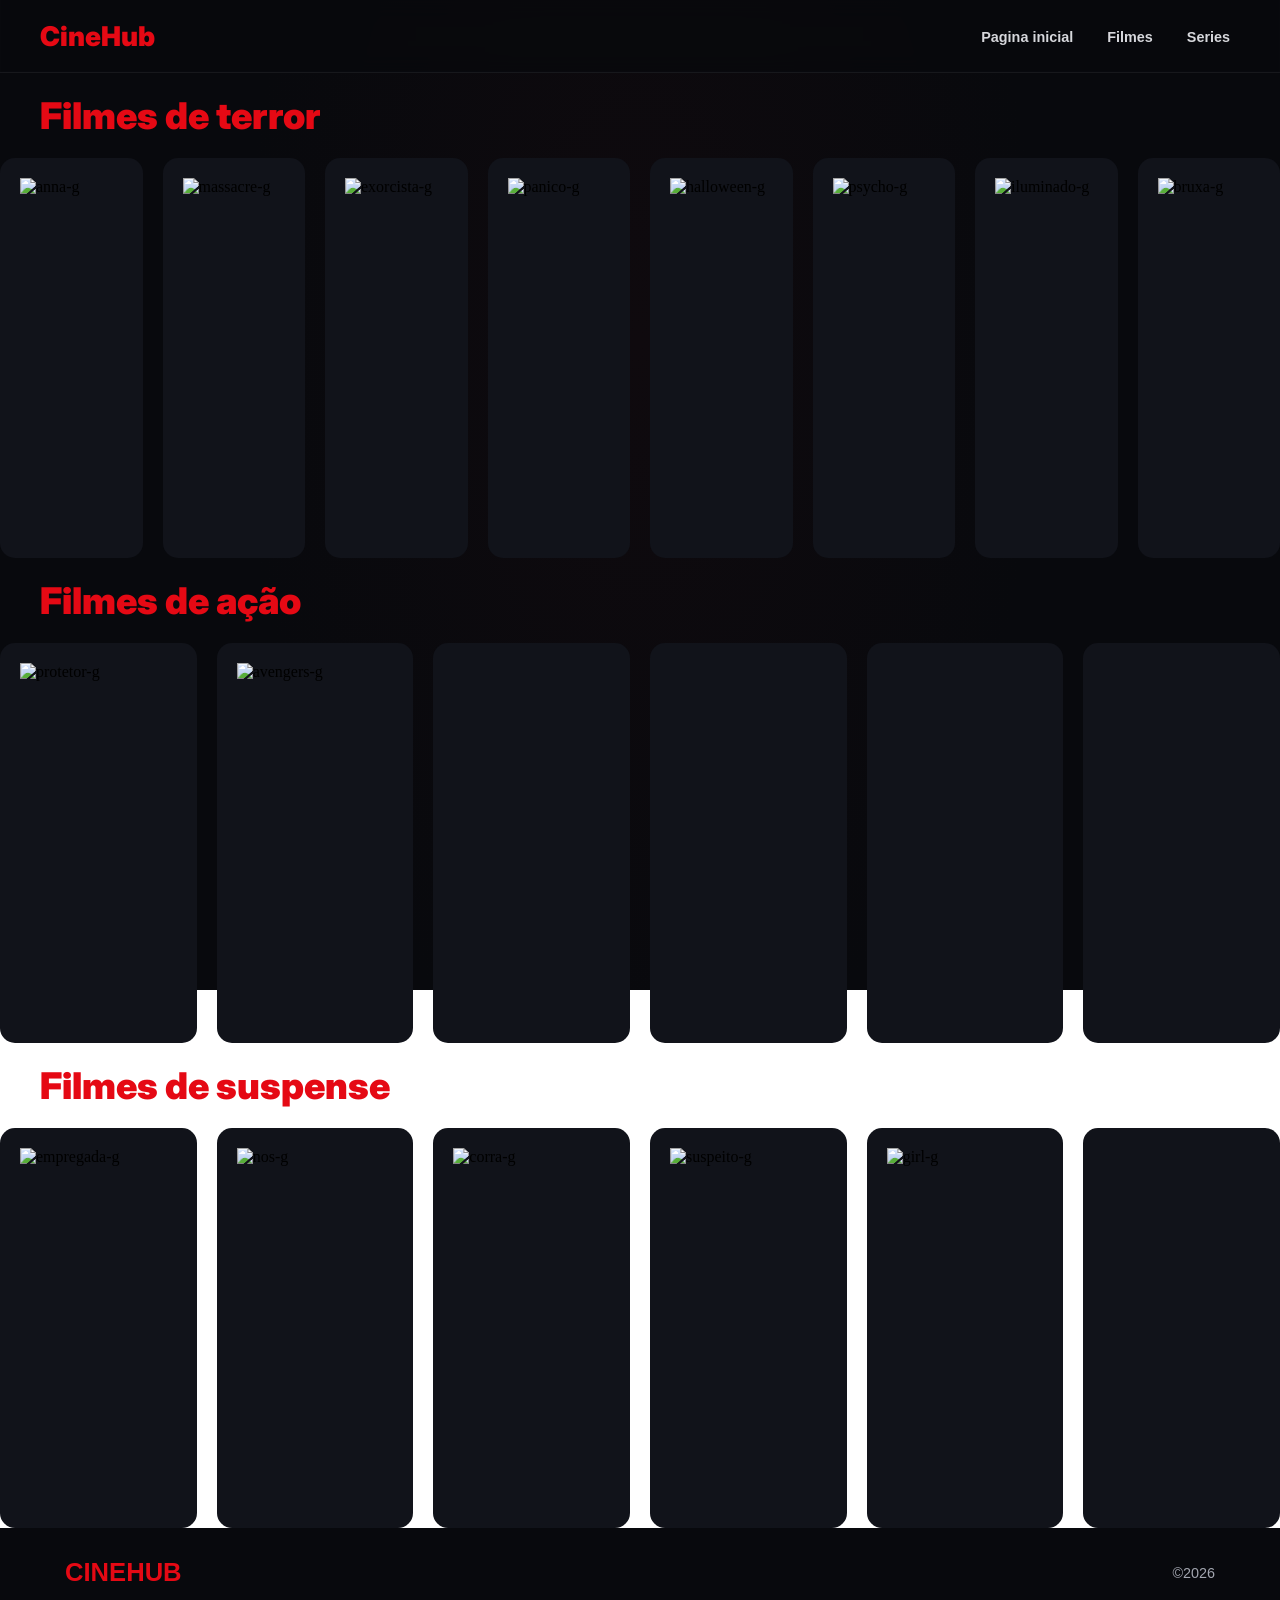
==== filme/filme.html @ a9d65670 "FLEX-WRAP" ====
<!DOCTYPE html>
<html lang="pt-br">
<head>
    <meta charset="UTF-8">
    <meta name="viewport" content="width=device-width, initial-scale=1.0">
    <title>Filmes</title>
    <link rel="stylesheet" href="../estilo/style.css">
</head>
<body>
    <header>
        <div>
            <p>CineHub</p>
            <nav>
                <a href="../index.html">Pagina inicial</a>
                <a href="filme.html">Filmes</a>
                <a href="../serie/serie.html">Series</a>
            </nav>
        </div>
    </header>

    <h2 class="titulo">Filmes de terror</h2>

    <div class="img-add">
        <div class="zo-img">
            
                <img src="imagens/img-terror/anna-g.jpg" alt="anna-g">
    
        </div>

        <div class="zo-img">
            
                <img src="imagens/img-terror/massacre-g.png" alt="massacre-g">
            
        </div>

        <div class="zo-img">
            
                <img src="imagens/img-terror/exorcista-g.jpg" alt="exorcista-g">
            
        </div>

        <div class="zo-img">
            
                <img src="imagens/img-terror/panico-g.png" alt="panico-g">
            
        </div>

        <div class="zo-img">
            
                <img src="imagens/img-terror/halloween-g.jpg" alt="halloween-g">
            
        </div>

        <div class="zo-img">
            
                <img src="imagens/img-terror/psycho-g.png" alt="psycho-g">
            
        </div>

        <div class="zo-img">
            
                <img src="imagens/img-terror/iluminado-g.png" alt="iluminado-g">
            
        </div>

        <div class="zo-img">
            
                <img src="imagens/img-terror/bruxa-g.png" alt="bruxa-g">
            
        </div>
    </div>

    <h2 class="titulo">Filmes de ação</h2>

    <div class="img-add">
        <div class="zo-img">
            
                <img src="imagens/img-acao/protetor-g.png" alt="protetor-g">
            
        </div>

            <div class="zo-img">
                
                    <img src="imagens/img-acao/avengers-g.jpg" alt="avengers-g">
                
            </div>

            <div class="zo-img">
               
                    <img src="imagens/img-acao/boyka-g.jpg" alt="">
                
            </div>

            <div class="zo-img">
                
                    <img src="imagens/img-acao/homem-g.jpg" alt="">
                
            </div>

            <div class="zo-img">
                
                    <img src="imagens/img-acao/acao-g.jpg" alt="">
                
            </div>

            <div class="zo-img">
                
                    <img src="imagens/img-acao/ghost-g.jpg" alt="">
                
            </div>
        </div>

    </div>

    <h2 class="titulo">Filmes de suspense</h2>

    <div class="img-add">
        <div class="zo-img">
            
                <img src="imagens/img-suspense/empregada-g.png" alt="empregada-g">
            
        </div>

        <div class="zo-img">
           
                <img src="imagens/img-suspense/nos-g.jpg" alt="nos-g">
            
        </div>

        <div class="zo-img">
            
                <img src="imagens/img-suspense/corra-g.jpg" alt="corra-g">
            
        </div>

        <div class="zo-img">
            
                <img src="imagens/img-suspense/suspeito-g.jpg" alt="suspeito-g">
            
        </div>

        <div class="zo-img">
            
                <img src="imagens/img-suspense/girl-g.jpg" alt="girl-g">
            
        </div>

        <div class="zo-img">
            
                <img src="imagens/img-suspense/ilha-g.jpg" alt="">
            
        </div>
    </div>


<footer>
    <p>CINEHUB</p>
    <p class="copy">&copy;2026</p>
</footer>
</body>
</html>
---- estilo/style.css ----
@charset "utf";

@import url('https://fonts.googleapis.com/css2?family=Inter:wght@400;500;600;700;800;900&display=swap');

@font-face{
    font-family: "Demo";
    src: url(../fontes/WOX-Striped_Triple_Demo.otf) format(opentype);
    font-weight: bold;
    font-style: normal;
}

:root{
    --cor1: #FFFFFF;
    --cor2: #00000081;
    --cor3: #E50914;
    --cor4: #08090D;
    --cor5: #d6d7dc;;
    --cor6: #08090D;
    --cor7: #191A1E;
    --cor9: #0F0A0E;
    --cor10: #FFABAF;
    --cor11: #A5A8B3;
    --cor12: #11131A;
    --cor13: #08090de6;
    --cor14: #12131B;
    --cor15: #14151C;
    --cor16: #A3A6B0;
    --cor17: #ffffff0f;
    

    --font-inter: 'Inter';
    --font-padrao: Arial, Helvetica, sans-serif;
}

*{
    margin: 0px;
    padding: 0px;
    box-sizing: border-box;
}

body{
    position: relative;
    cursor: pointer;
}

body::before {
    content: "";
    inset: -10%;
    z-index: -1;
    position: fixed;
    background-image: radial-gradient(400px 70% at 50% 40% ,var(--cor9), var(--cor4));
}

header{
    position: sticky;
    top: 0;
    z-index: 100;
    backdrop-filter: blur(10px);
    box-shadow: inset 0px -1px 1px var(--cor7);
    background-color: var(--cor13);
    padding: 20px;
    animation: down 2s ease forwards;
}

@keyframes down {
    0% {
        transform: translateY(-100%);
    }

    100% {
        transform: translateY(1);
    }
}

header div{
    display: flex;
    align-items: center;
    justify-content: flex-start;
}

header p{
    color: var(--cor3);
    font-family: var(--font-inter);
    font-size: 1.7em;
    font-weight: 900;
    margin-left: 20px;
}

nav {
    margin-left: auto;
}

nav a{
    position: relative;
    color: var(--cor5);
    font-family: var(--font-padrao);
    font-size: 0.9em;
    font-weight: bold;
    text-decoration: none;
    padding-bottom: 10px;
    margin-right: 30px;
}

nav a:hover {
    color: var(--cor3);
}

nav a::after {
    position: absolute;
    content: "";
    width: 0;
    height: 1px;
    border: 0;
    bottom: 0;
    left: 0;
    background-color: var(--cor3);
    transition: width 0.3s ease;
}

nav a:hover::after{
    width: 100%;
}

@media (max-width: 600px) {
    header {
        padding: 10px;
    }
    header div {
        flex-direction: column;
        gap: 10px;
    }

    header p {
        margin-left: 0;
        font-size: 1.4em;
    }

    header nav {
        margin: auto;
        display: flex;
        gap: 25px;
        border-bottom: 1px solid var(--cor16);
    }

    header nav a {
        margin-right: 0;
    }

    header nav a::after {
        content: none;
        transition: none;
    }

    header nav a:hover {
        color: var(--cor5);
    }
}

.contain-ti{
    margin-top: 35px;
    margin-left: 40px;
    margin-right: 50px;
    margin-bottom: 25px;
    max-width: 500px;
    max-width: 620px;
    max-height: 400px;
    animation: left 2s ease forwards;
}

@keyframes left {
    0% {
        transform: translateX(-50%);
        opacity: 0;
    }

    100% {
        transform: translateX(1);
        opacity: 1;
    }
}

.contain-ti h1{
    color: var(--cor1);
    font-family: var(--font-inter);
    font-size: 5em;
    font-weight: 900;
    background-image: linear-gradient(to right, var(--cor1) 15%, var(--cor10) 55%, var(--cor3));
    -webkit-background-clip: text;
    background-clip: text;
    color: transparent;
    margin-bottom: 10px;
}

.contain-ti p{
    color: var(--cor11);
    font-family: var(--font-padrao);
    font-size: 1.1em;
    line-height: 1.6em;
    text-align: justify;
}

@media (max-width: 600px) {
    .contain-ti {
        width: 100%;
        padding-top: 25px;
        padding-bottom: 30px;
        padding-left: 15px;
        padding-right: 15px;
        margin: 0;
    }

    .contain-ti h1 {
        font-size: 2.4em;
        background-image: linear-gradient(to right, var(--cor1) 0%, var(--cor10) 30%, var(--cor3));
    }

    .contain-ti p {
        font-size: 1em;
    }
}

.ge{
    display: flex;
    justify-content: center;
    padding-bottom: 70px;
    box-shadow: inset 0px -1px 1px var(--cor7);
}

.imge{
    align-items: flex-start;
    display: flex;
    gap: 15px;
    background-color: transparent;
}

.contain-div {
    display: flex;
    flex-direction: column;
    gap: 15px;
}

.contain-img{
    display: flex;   
    gap: 15px;
}

.contain-img .img {
    background-color: var(--cor12);
    width: 450px;
    height: 200px;
    border-radius: 15px;
    padding: 20px;
}

.ave-g {
    background-color: var(--cor12);
    width: 500px;
    height: 640px;
    border-radius: 15px;
    padding: 20px;
}

@media (max-width: 600px) {
    .ge {
        display: flex;
        justify-content: center;
    }

    .imge {
        align-items: center;
        justify-content: center;
        flex-direction: column;
        gap: 15px;
    }

    .contain-div {
        gap: 10px;
    }

    .contain-img {
        gap: 10px;
    }

    .contain-img .img {
        width: 250px;
    }

    .ave-g {
        width: 510px;
        height: 270px;
    }
}

.titulo{
    color: var(--cor3);
    font-family: var(--font-inter);
    font-size: 2.3em;
    font-weight: 900;
    margin-top: 20px;
    margin-right: 20px;
    margin-left: 40px;
}

h2{
    color: var(--cor1);
    font-family: var(--font-inter);
    font-size: 1.7em;
    margin-top: 25px;
    margin-bottom: 0px;
    margin-left: 40px;
}

.img-add{
    display: flex;
    justify-content: center;
    gap: 20px;;
    margin-top: 20px;
}

#traco {
    width: 95%;
    margin: auto;
    border-bottom: 1px solid var(--cor7);
    padding-top: 25px;
    padding-bottom: 70px;
}

.dupla {
    display: flex;
    gap: 20px;
}

.zo-img {
    background-color: var(--cor12);
    width: 270px;
    height: 400px;
    border-radius: 15px;
    padding: 20px;
    transition: transform 0.3s ease;
}

.zo-img:hover {
    transform: translate(0%, -2%) scale(102%);
    box-shadow: 0px 0px 15px var(--cor2);
}

.ge-info{
    background-color: var(--cor14);
    display: flex;
    flex-wrap: nowrap;
    align-items: center;
    justify-content: center;
    gap: 25px;
    margin-top: 100px;
    padding-top: 60px;
    padding-bottom: 60px;
    border-top: 1px solid var(--cor17);
    border-bottom: 1px solid var(--cor17);
}

.div-info{
    background-color: var(--cor15);
    display: block;
    width: 500px;
    border: 1.5px solid var(--cor17);
    border-radius: 15px;
    padding: 25px;
}

.div-info img{
    display: block;
    margin: auto;
}

.div-info  h2{
    color: var(--cor1);
    font-family: var(--font-inter);
    font-size: 1.2em;
    text-align: left;
    margin-top: 30px;
    margin-bottom: 15px;
    margin-left: 0px;
}

.div-info p{
    color: var(--cor16);
    font-family: var(--font-padrao);
    text-align: justify;
}

@media (max-width: 600px) {
    .titulo {
        font-size: 1.5em;
        margin-left: 15px;
    }

    h2 {
        font-size: 1.2em;
        margin-left: 15px;
    }

    .img-add {
        gap: 10px;
        flex-direction: column;
    }

    .dupla {
        display: flex;
        justify-content: center;
        gap: 10px;
        margin-bottom: 5px;
    }

    .dupla-2 {
        justify-content: flex-start;
        margin-left: 13px;
    }

    .zo-img {
        width: 250px;
        height: 350px;
        transition: none;
    }

    .zo-img:hover {
        transform: none;
        box-shadow: none;
    }

    .ge-info {
        flex-direction: column;
        padding-top: 40px;
        padding-bottom: 40px;
        gap: 15px;
    }
}

footer{
    background-color: var(--cor6);
    display: flex;
    align-items: center;
    padding: 30px;
    padding-left: 65px;
    padding-right: 65px;
}

footer p{
    color: var(--cor3);
    text-align: left;
    font-family: var(--font-padrao);
    font-weight: 900;
    font-size: 1.6em;
}

footer .copy{
    color: var(--cor16);
    font-weight: normal;
    font-size: 0.9em;
    margin-left: auto;
}
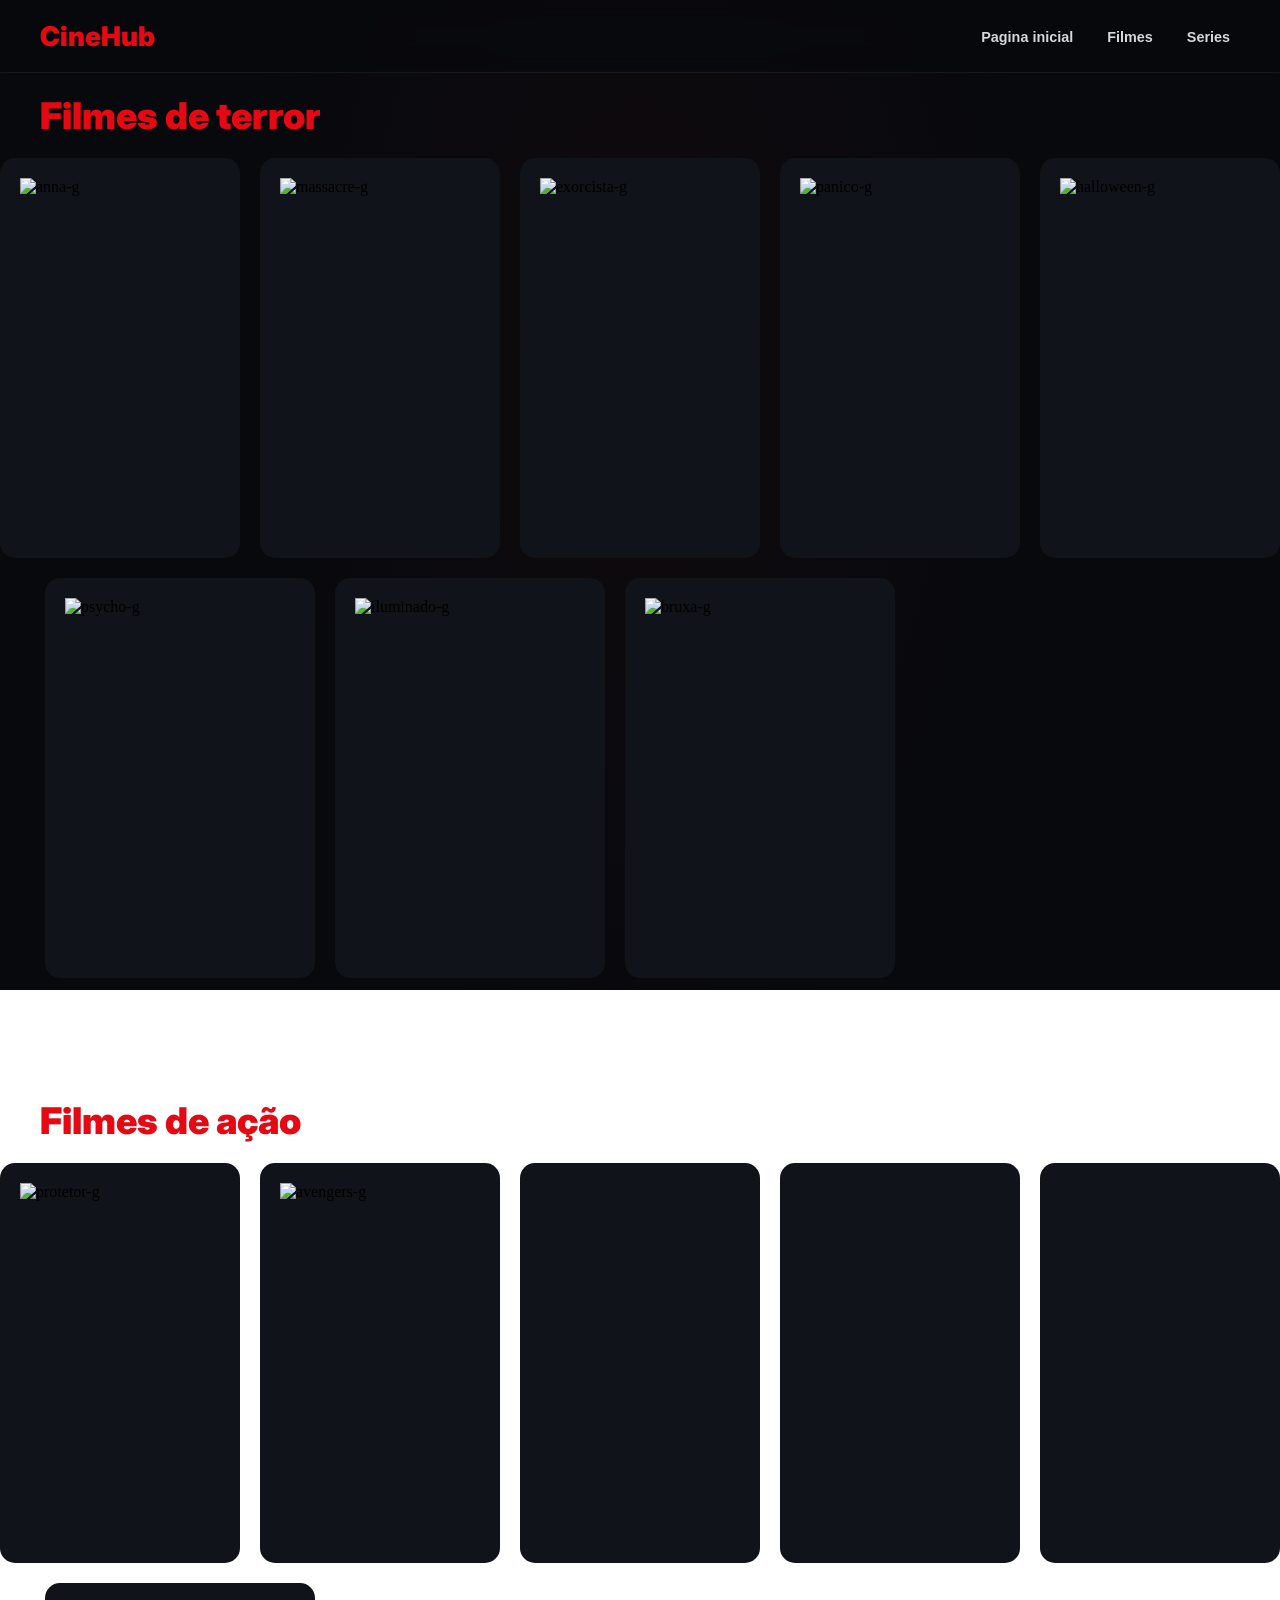
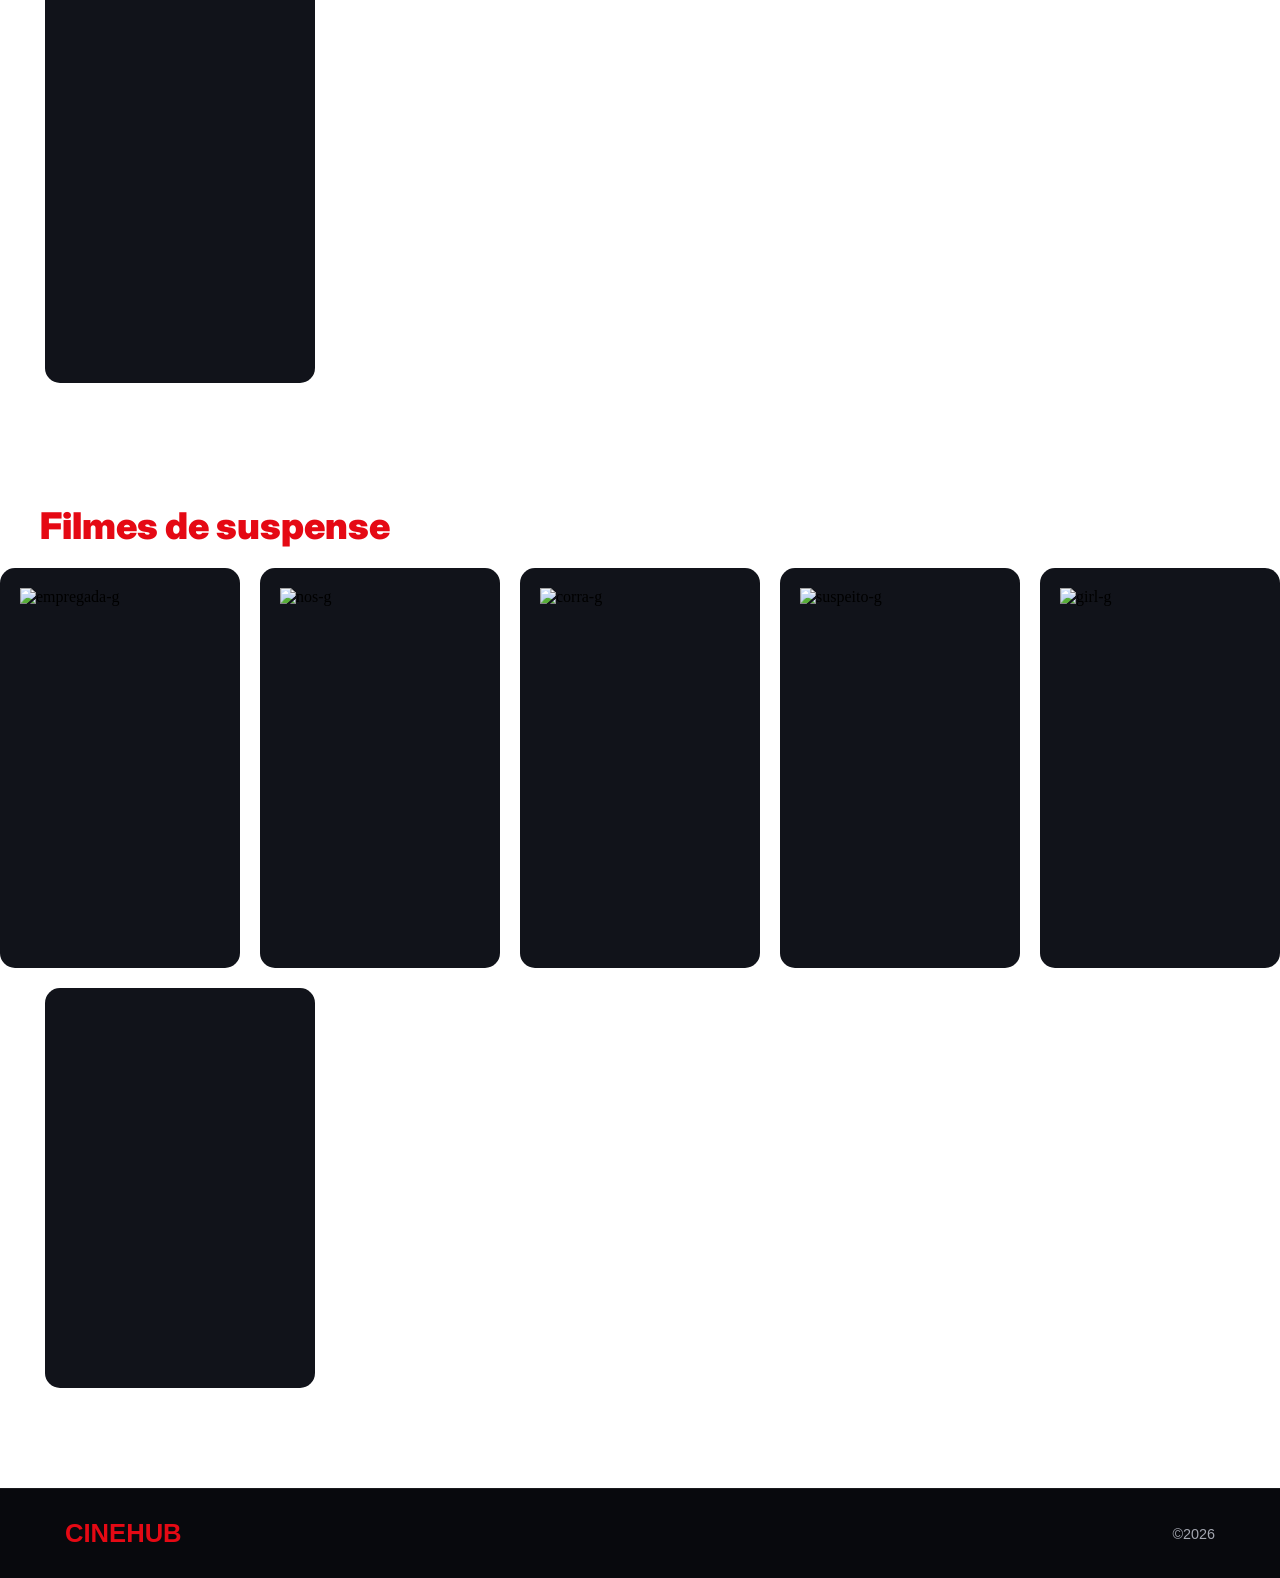
==== commit aad91152: "uni e footer" ====
--- a/filme/filme.html
+++ b/filme/filme.html
@@ -50,6 +50,9 @@
                 <img src="imagens/img-terror/halloween-g.jpg" alt="halloween-g">
             
         </div>
+    </div>
+
+    <div class="img-add uni">
 
         <div class="zo-img">
             
@@ -66,8 +69,9 @@
         <div class="zo-img">
             
                 <img src="imagens/img-terror/bruxa-g.png" alt="bruxa-g">
+
+        </div>
             
-        </div>
     </div>
 
     <h2 class="titulo">Filmes de ação</h2>
@@ -103,12 +107,16 @@
                 
             </div>
 
+        </div>
+
+        <div class="img-add uni">
             <div class="zo-img">
-                
+            
                     <img src="imagens/img-acao/ghost-g.jpg" alt="">
-                
+            
             </div>
         </div>
+
 
     </div>
 
@@ -145,10 +153,13 @@
             
         </div>
 
+    </div>
+
+    <div class="img-add uni">
         <div class="zo-img">
-            
+        
                 <img src="imagens/img-suspense/ilha-g.jpg" alt="">
-            
+        
         </div>
     </div>
 
--- a/estilo/style.css
+++ b/estilo/style.css
@@ -317,6 +317,13 @@
     margin-top: 20px;
 }
 
+.uni {
+    justify-content: flex-start;
+    margin-left: 45px;
+    margin-right: 45px;
+    padding-bottom: 100px;
+}
+
 #traco {
     width: 95%;
     margin: auto;
@@ -437,6 +444,7 @@
 
 footer{
     background-color: var(--cor6);
+    border-top: 1px solid var(--cor7);
     display: flex;
     align-items: center;
     padding: 30px;
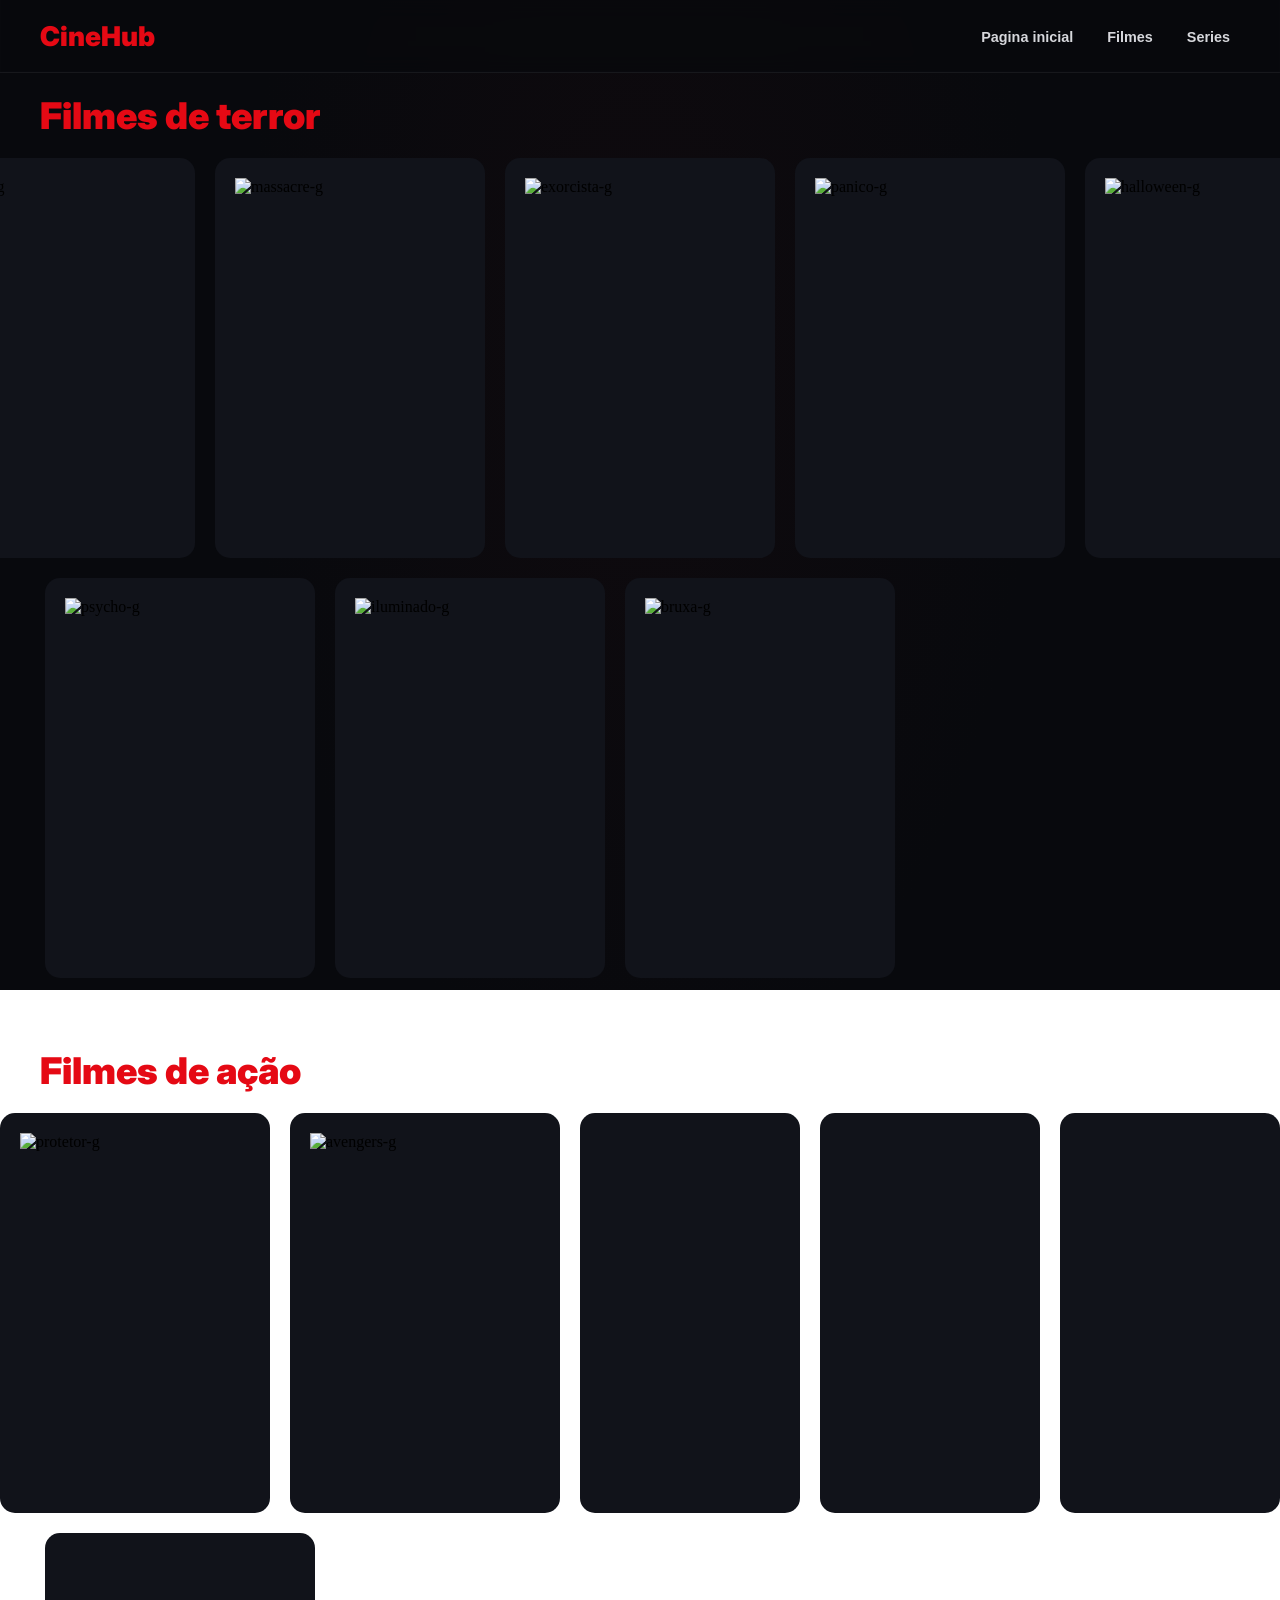
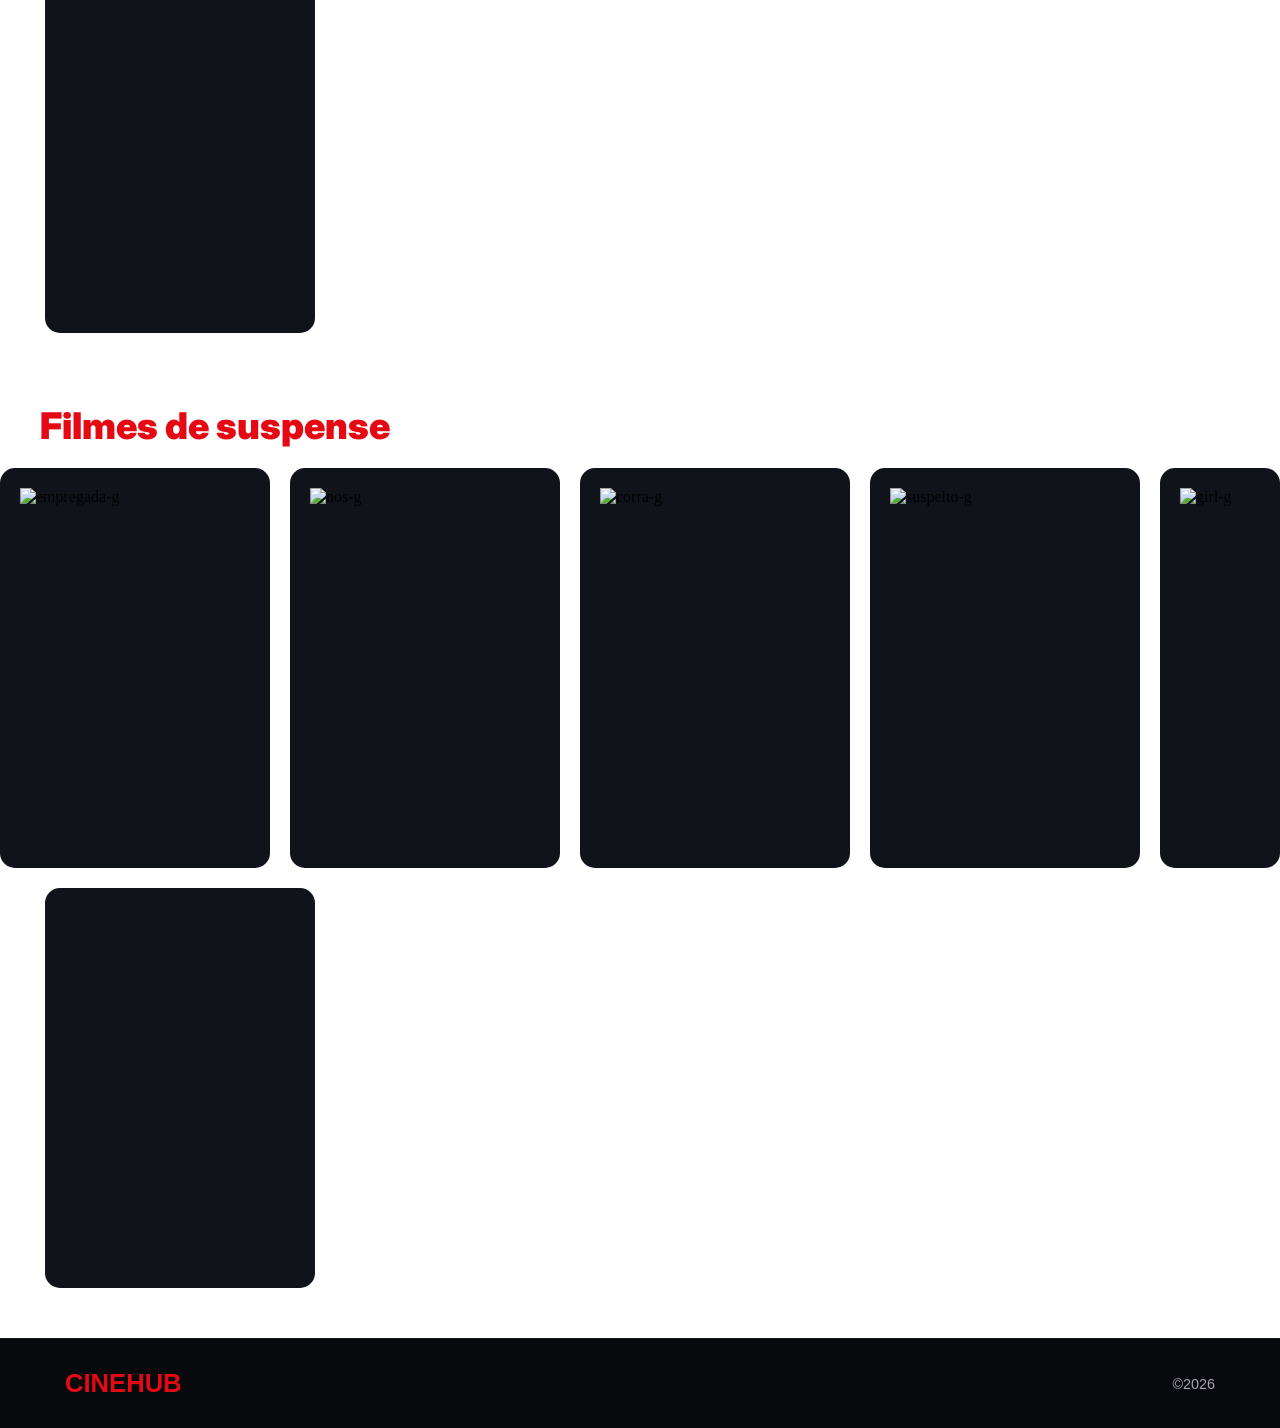
==== commit da92138b: "erro" ====
--- a/filme/filme.html
+++ b/filme/filme.html
@@ -21,55 +21,58 @@
     <h2 class="titulo">Filmes de terror</h2>
 
     <div class="img-add">
-        <div class="zo-img">
-            
-                <img src="imagens/img-terror/anna-g.jpg" alt="anna-g">
-    
+        <div class="dupla">
+                <div class="zo-img">
+                        <img src="imagens/img-terror/anna-g.jpg" alt="anna-g">
+                </div>
+
+                <div class="zo-img">
+                        <img src="imagens/img-terror/massacre-g.png" alt="massacre-g">
+                </div>
         </div>
 
-        <div class="zo-img">
-            
-                <img src="imagens/img-terror/massacre-g.png" alt="massacre-g">
-            
+        <div class="dupla">
+                <div class="zo-img">
+                
+                        <img src="imagens/img-terror/exorcista-g.jpg" alt="exorcista-g">
+                
+                </div>
+                <div class="zo-img">
+                
+                        <img src="imagens/img-terror/panico-g.png" alt="panico-g">
+                
+                </div>
         </div>
 
-        <div class="zo-img">
-            
-                <img src="imagens/img-terror/exorcista-g.jpg" alt="exorcista-g">
-            
-        </div>
-
-        <div class="zo-img">
-            
-                <img src="imagens/img-terror/panico-g.png" alt="panico-g">
-            
-        </div>
-
-        <div class="zo-img">
-            
-                <img src="imagens/img-terror/halloween-g.jpg" alt="halloween-g">
-            
+        <div class="dupla2">
+                <div class="zo-img">
+                
+                        <img src="imagens/img-terror/halloween-g.jpg" alt="halloween-g">
+                
+                </div>
         </div>
     </div>
 
     <div class="img-add uni">
 
-        <div class="zo-img">
-            
-                <img src="imagens/img-terror/psycho-g.png" alt="psycho-g">
-            
+        <div class="dupla">
+                <div class="zo-img">
+                
+                        <img src="imagens/img-terror/psycho-g.png" alt="psycho-g">
+                
+                </div>
+
+                <div class="zo-img">
+                
+                        <img src="imagens/img-terror/iluminado-g.png" alt="iluminado-g">
+                
+                </div>
         </div>
 
-        <div class="zo-img">
-            
-                <img src="imagens/img-terror/iluminado-g.png" alt="iluminado-g">
-            
-        </div>
-
-        <div class="zo-img">
-            
-                <img src="imagens/img-terror/bruxa-g.png" alt="bruxa-g">
-
+        <div class="dupla2">
+                <div class="zo-img">
+                        <img src="imagens/img-terror/bruxa-g.png" alt="bruxa-g">
+                </div>
         </div>
             
     </div>
@@ -77,43 +80,46 @@
     <h2 class="titulo">Filmes de ação</h2>
 
     <div class="img-add">
-        <div class="zo-img">
-            
-                <img src="imagens/img-acao/protetor-g.png" alt="protetor-g">
-            
+                <div class="dupla">
+                        <div class="zo-img">
+                        
+                                <img src="imagens/img-acao/protetor-g.png" alt="protetor-g">
+                        
+                        </div>
+                        <div class="zo-img">
+                        
+                                <img src="imagens/img-acao/avengers-g.jpg" alt="avengers-g">
+                        
+                        </div>
+                </div>
+
+                <div class="zo-img">
+                
+                        <img src="imagens/img-acao/boyka-g.jpg" alt="">
+                
+                </div>
+                
+                <div class="zo-img">
+                
+                        <img src="imagens/img-acao/homem-g.jpg" alt="">
+                
+                </div>
+                
+                <div class="zo-img">
+                
+                        <img src="imagens/img-acao/acao-g.jpg" alt="">
+                
+                </div>
         </div>
-
-            <div class="zo-img">
-                
-                    <img src="imagens/img-acao/avengers-g.jpg" alt="avengers-g">
-                
-            </div>
-
-            <div class="zo-img">
-               
-                    <img src="imagens/img-acao/boyka-g.jpg" alt="">
-                
-            </div>
-
-            <div class="zo-img">
-                
-                    <img src="imagens/img-acao/homem-g.jpg" alt="">
-                
-            </div>
-
-            <div class="zo-img">
-                
-                    <img src="imagens/img-acao/acao-g.jpg" alt="">
-                
-            </div>
-
-        </div>
+                    
 
         <div class="img-add uni">
-            <div class="zo-img">
-            
-                    <img src="imagens/img-acao/ghost-g.jpg" alt="">
-            
+            <div class="dupla">
+                    <div class="zo-img">
+                    
+                            <img src="imagens/img-acao/ghost-g.jpg" alt="">
+                    
+                    </div>
             </div>
         </div>
 
@@ -123,46 +129,47 @@
     <h2 class="titulo">Filmes de suspense</h2>
 
     <div class="img-add">
-        <div class="zo-img">
-            
-                <img src="imagens/img-suspense/empregada-g.png" alt="empregada-g">
-            
+                <div class="dupla">
+                        <div class="zo-img">
+                        
+                                <img src="imagens/img-suspense/empregada-g.png" alt="empregada-g">
+                        
+                        </div>
+
+                        <div class="zo-img">
+                        
+                                <img src="imagens/img-suspense/nos-g.jpg" alt="nos-g">
+                        
+                        </div>
+                </div>
+
+                <div class="dupla">
+                        <div class="zo-img">
+                        
+                                <img src="imagens/img-suspense/corra-g.jpg" alt="corra-g">
+                        
+                        </div>
+                        <div class="zo-img">
+                        
+                                <img src="imagens/img-suspense/suspeito-g.jpg" alt="suspeito-g">
+                        
+                        </div>
+                </div>
+        
+                        <div class="zo-img">
+                                <img src="imagens/img-suspense/girl-g.jpg" alt="girl-g">
+                        </div>
         </div>
 
-        <div class="zo-img">
-           
-                <img src="imagens/img-suspense/nos-g.jpg" alt="nos-g">
-            
-        </div>
-
-        <div class="zo-img">
-            
-                <img src="imagens/img-suspense/corra-g.jpg" alt="corra-g">
-            
-        </div>
-
-        <div class="zo-img">
-            
-                <img src="imagens/img-suspense/suspeito-g.jpg" alt="suspeito-g">
-            
-        </div>
-
-        <div class="zo-img">
-            
-                <img src="imagens/img-suspense/girl-g.jpg" alt="girl-g">
-            
-        </div>
-
-    </div>
-
-    <div class="img-add uni">
-        <div class="zo-img">
-        
-                <img src="imagens/img-suspense/ilha-g.jpg" alt="">
-        
-        </div>
-    </div>
-
+                <div class="img-add uni">
+                        <div class="dupla">
+                                <div class="zo-img">
+                        
+                                        <img src="imagens/img-suspense/ilha-g.jpg" alt="">
+                        
+                                </div>
+                        </div>
+                </div>
 
 <footer>
     <p>CINEHUB</p>
--- a/estilo/style.css
+++ b/estilo/style.css
@@ -282,11 +282,11 @@
     }
 
     .contain-img .img {
-        width: 250px;
+        width: 220px;
     }
 
     .ave-g {
-        width: 510px;
+        width: 450px;
         height: 270px;
     }
 }
@@ -321,7 +321,7 @@
     justify-content: flex-start;
     margin-left: 45px;
     margin-right: 45px;
-    padding-bottom: 100px;
+    padding-bottom: 50px;
 }
 
 #traco {
@@ -418,13 +418,12 @@
         margin-bottom: 5px;
     }
 
-    .dupla-2 {
-        justify-content: flex-start;
-        margin-left: 13px;
+    .dupla2 {
+        display: flex;
     }
 
     .zo-img {
-        width: 250px;
+        width: 220px;
         height: 350px;
         transition: none;
     }
@@ -439,6 +438,16 @@
         padding-top: 40px;
         padding-bottom: 40px;
         gap: 15px;
+    }
+
+    .div-info {
+        width: 100%;
+        border-radius: 0;
+    }
+
+    .uni {
+        margin-left: 0;
+        margin-right: 0;
     }
 }
 
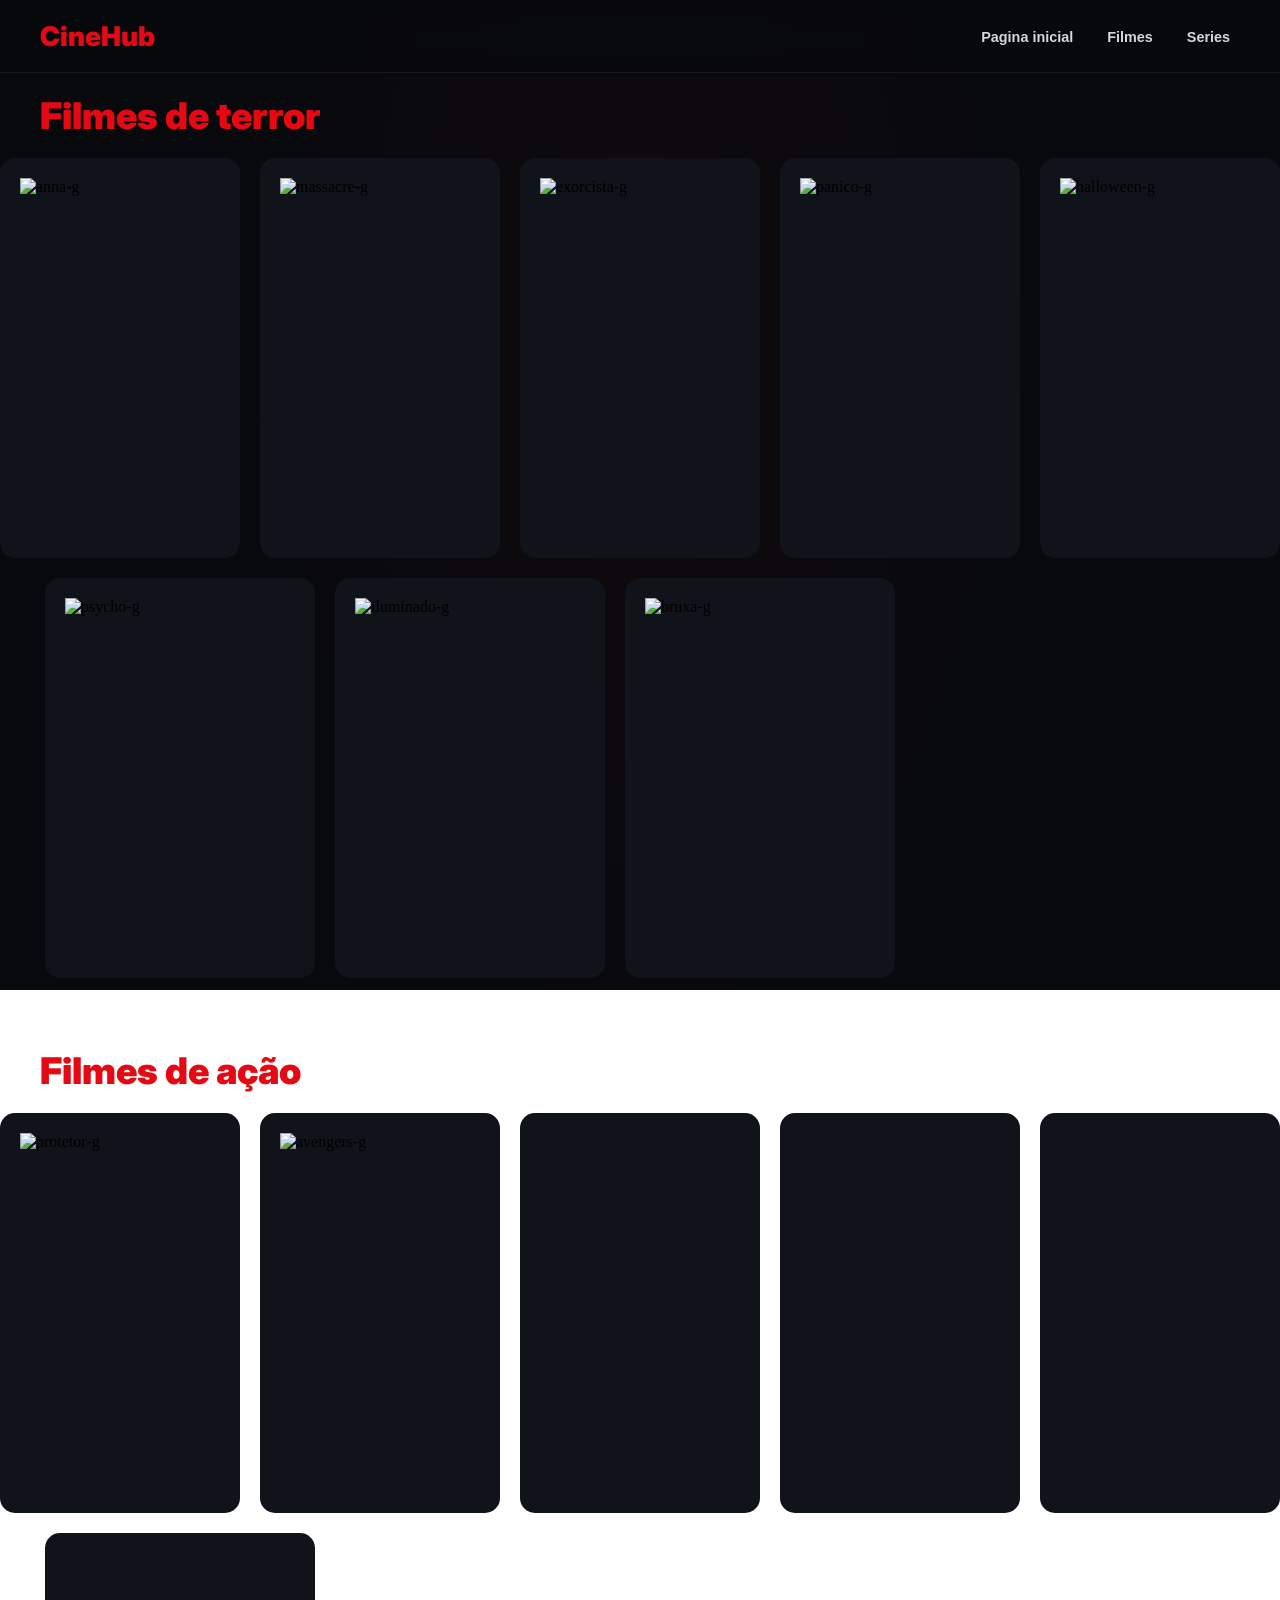
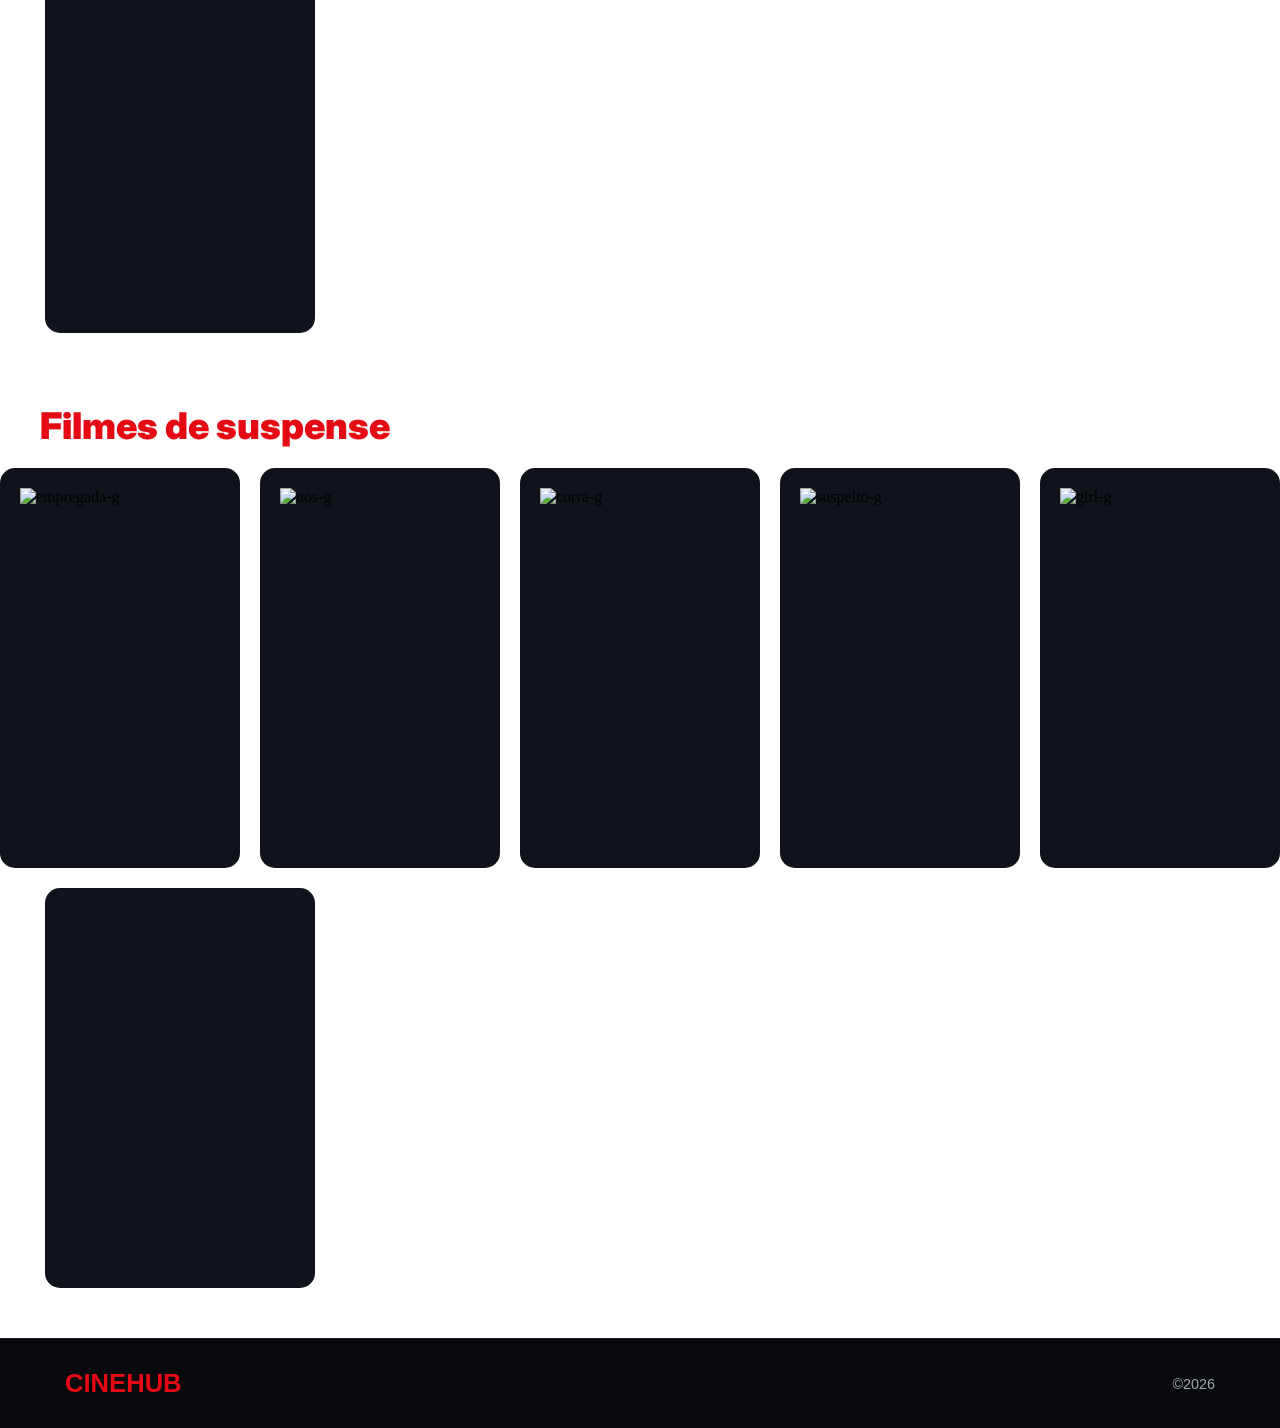
==== commit 722708bd: "dupla delete" ====
--- a/filme/filme.html
+++ b/filme/filme.html
@@ -21,140 +21,95 @@
     <h2 class="titulo">Filmes de terror</h2>
 
     <div class="img-add">
-        <div class="dupla">
-                <div class="zo-img">
-                        <img src="imagens/img-terror/anna-g.jpg" alt="anna-g">
-                </div>
 
-                <div class="zo-img">
-                        <img src="imagens/img-terror/massacre-g.png" alt="massacre-g">
-                </div>
-        </div>
+                        <div class="zo-img">
+                                <img src="imagens/img-terror/anna-g.jpg" alt="anna-g">
+                        </div>
 
-        <div class="dupla">
-                <div class="zo-img">
+                        <div class="zo-img">
+                                <img src="imagens/img-terror/massacre-g.png" alt="massacre-g">
+                        </div>
+
+                        <div class="zo-img">
+                                <img src="imagens/img-terror/exorcista-g.jpg" alt="exorcista-g">
+                        </div>
+
+                        <div class="zo-img">
+                                <img src="imagens/img-terror/panico-g.png" alt="panico-g">
+                        </div>
+               
                 
-                        <img src="imagens/img-terror/exorcista-g.jpg" alt="exorcista-g">
+                        <div class="zo-img">
+                                <img src="imagens/img-terror/halloween-g.jpg" alt="halloween-g">
+                        </div>    
                 
-                </div>
-                <div class="zo-img">
-                
-                        <img src="imagens/img-terror/panico-g.png" alt="panico-g">
-                
-                </div>
-        </div>
-
-        <div class="dupla2">
-                <div class="zo-img">
-                
-                        <img src="imagens/img-terror/halloween-g.jpg" alt="halloween-g">
-                
-                </div>
-        </div>
     </div>
 
     <div class="img-add uni">
 
-        <div class="dupla">
                 <div class="zo-img">
-                
                         <img src="imagens/img-terror/psycho-g.png" alt="psycho-g">
-                
                 </div>
 
                 <div class="zo-img">
-                
                         <img src="imagens/img-terror/iluminado-g.png" alt="iluminado-g">
-                
                 </div>
-        </div>
 
-        <div class="dupla2">
                 <div class="zo-img">
                         <img src="imagens/img-terror/bruxa-g.png" alt="bruxa-g">
                 </div>
-        </div>
             
     </div>
 
     <h2 class="titulo">Filmes de ação</h2>
 
     <div class="img-add">
-                <div class="dupla">
-                        <div class="zo-img">
-                        
-                                <img src="imagens/img-acao/protetor-g.png" alt="protetor-g">
-                        
-                        </div>
-                        <div class="zo-img">
-                        
-                                <img src="imagens/img-acao/avengers-g.jpg" alt="avengers-g">
-                        
-                        </div>
+                
+                <div class="zo-img">
+                        <img src="imagens/img-acao/protetor-g.png" alt="protetor-g">
                 </div>
 
                 <div class="zo-img">
-                
+                        <img src="imagens/img-acao/avengers-g.jpg" alt="avengers-g">
+                </div>
+
+                <div class="zo-img">
                         <img src="imagens/img-acao/boyka-g.jpg" alt="">
-                
                 </div>
                 
                 <div class="zo-img">
-                
                         <img src="imagens/img-acao/homem-g.jpg" alt="">
-                
                 </div>
                 
                 <div class="zo-img">
-                
                         <img src="imagens/img-acao/acao-g.jpg" alt="">
-                
                 </div>
         </div>
                     
-
         <div class="img-add uni">
-            <div class="dupla">
-                    <div class="zo-img">
-                    
-                            <img src="imagens/img-acao/ghost-g.jpg" alt="">
-                    
-                    </div>
-            </div>
+                <div class="zo-img">
+                        <img src="imagens/img-acao/ghost-g.jpg" alt="">
+                </div>
         </div>
-
-
-    </div>
 
     <h2 class="titulo">Filmes de suspense</h2>
 
     <div class="img-add">
-                <div class="dupla">
                         <div class="zo-img">
-                        
                                 <img src="imagens/img-suspense/empregada-g.png" alt="empregada-g">
-                        
                         </div>
 
                         <div class="zo-img">
-                        
                                 <img src="imagens/img-suspense/nos-g.jpg" alt="nos-g">
-                        
                         </div>
-                </div>
 
-                <div class="dupla">
                         <div class="zo-img">
-                        
                                 <img src="imagens/img-suspense/corra-g.jpg" alt="corra-g">
-                        
                         </div>
+
                         <div class="zo-img">
-                        
                                 <img src="imagens/img-suspense/suspeito-g.jpg" alt="suspeito-g">
-                        
                         </div>
-                </div>
         
                         <div class="zo-img">
                                 <img src="imagens/img-suspense/girl-g.jpg" alt="girl-g">
@@ -162,12 +117,10 @@
         </div>
 
                 <div class="img-add uni">
-                        <div class="dupla">
-                                <div class="zo-img">
-                        
-                                        <img src="imagens/img-suspense/ilha-g.jpg" alt="">
-                        
-                                </div>
+                        <div class="zo-img">
+                
+                                <img src="imagens/img-suspense/ilha-g.jpg" alt="">
+                
                         </div>
                 </div>
 
--- a/estilo/style.css
+++ b/estilo/style.css
@@ -411,17 +411,6 @@
         flex-direction: column;
     }
 
-    .dupla {
-        display: flex;
-        justify-content: center;
-        gap: 10px;
-        margin-bottom: 5px;
-    }
-
-    .dupla2 {
-        display: flex;
-    }
-
     .zo-img {
         width: 220px;
         height: 350px;
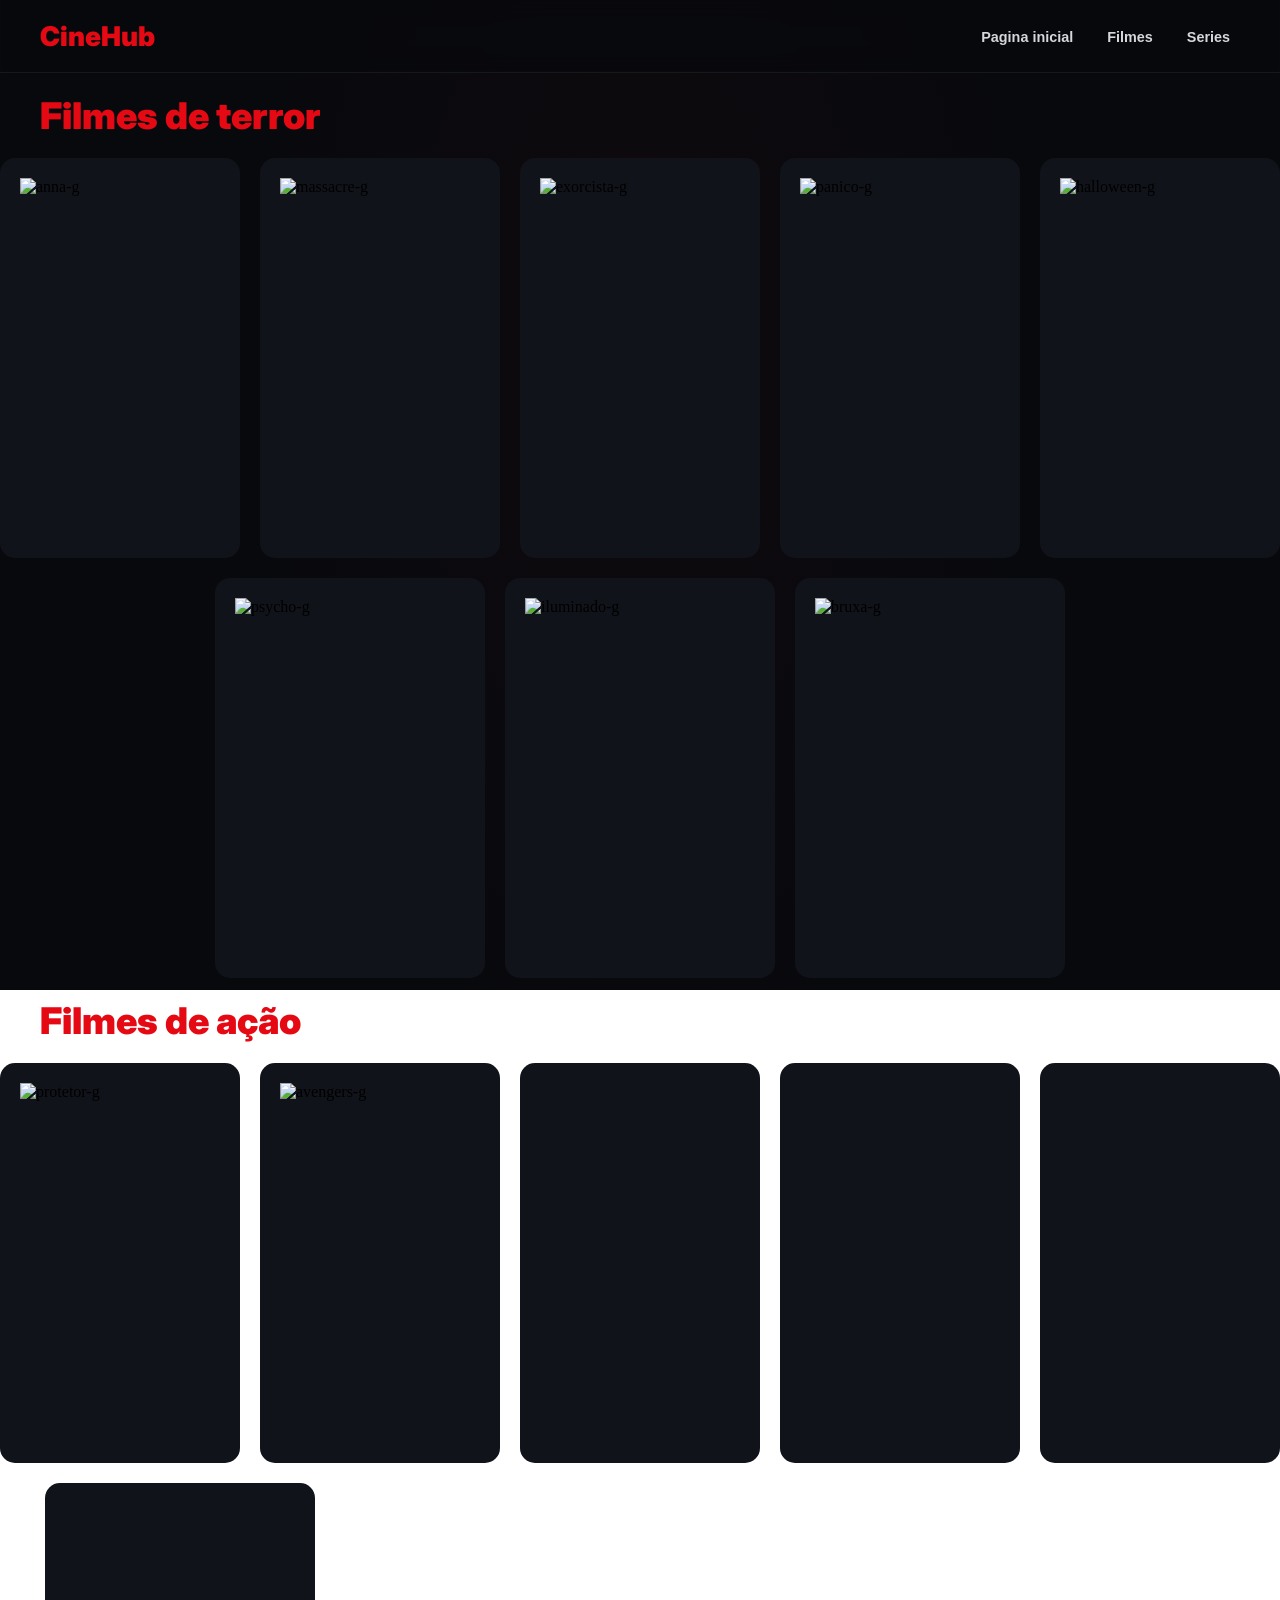
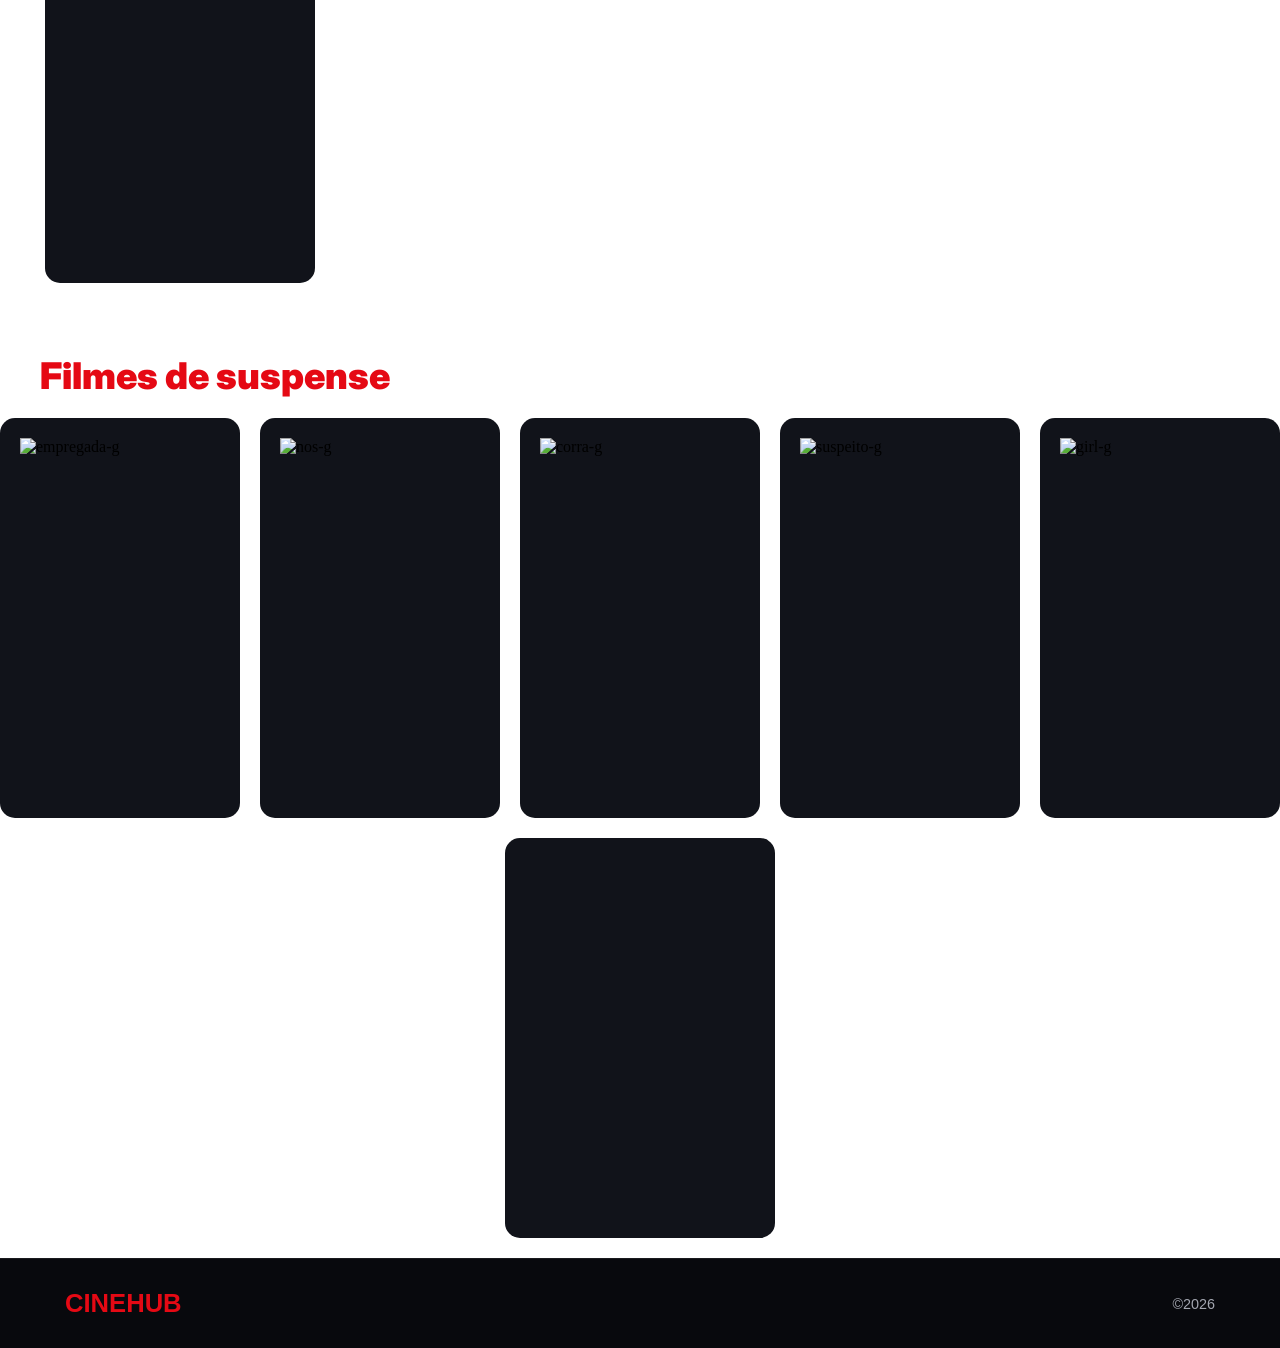
==== commit 09c52940: "filme" ====
--- a/filme/filme.html
+++ b/filme/filme.html
@@ -20,8 +20,8 @@
 
     <h2 class="titulo">Filmes de terror</h2>
 
-    <div class="img-add">
-
+    <section class="rolagem">
+            <div class="img-add">
                         <div class="zo-img">
                                 <img src="imagens/img-terror/anna-g.jpg" alt="anna-g">
                         </div>
@@ -37,92 +37,87 @@
                         <div class="zo-img">
                                 <img src="imagens/img-terror/panico-g.png" alt="panico-g">
                         </div>
-               
-                
+            
                         <div class="zo-img">
                                 <img src="imagens/img-terror/halloween-g.jpg" alt="halloween-g">
-                        </div>    
-                
-    </div>
+                        </div>
+            
+            </div>
 
-    <div class="img-add uni">
+            <div class="img-add">
+                        <div class="zo-img">
+                                <img src="imagens/img-terror/psycho-g.png" alt="psycho-g">
+                        </div>
 
-                <div class="zo-img">
-                        <img src="imagens/img-terror/psycho-g.png" alt="psycho-g">
-                </div>
+                        <div class="zo-img">
+                                <img src="imagens/img-terror/iluminado-g.png" alt="iluminado-g">
+                        </div>
 
-                <div class="zo-img">
-                        <img src="imagens/img-terror/iluminado-g.png" alt="iluminado-g">
-                </div>
-
-                <div class="zo-img">
-                        <img src="imagens/img-terror/bruxa-g.png" alt="bruxa-g">
-                </div>
-            
-    </div>
+                        <div class="zo-img">
+                                <img src="imagens/img-terror/bruxa-g.png" alt="bruxa-g">
+                        </div>
+            </div>
+    </section>
 
     <h2 class="titulo">Filmes de ação</h2>
 
-    <div class="img-add">
-                
-                <div class="zo-img">
-                        <img src="imagens/img-acao/protetor-g.png" alt="protetor-g">
+    <section class="rolagem">
+            <div class="img-add">
+            
+                        <div class="zo-img">
+                                <img src="imagens/img-acao/protetor-g.png" alt="protetor-g">
+                        </div>
+                        <div class="zo-img">
+                                <img src="imagens/img-acao/avengers-g.jpg" alt="avengers-g">
+                        </div>
+                        <div class="zo-img">
+                                <img src="imagens/img-acao/boyka-g.jpg" alt="">
+                        </div>
+            
+                        <div class="zo-img">
+                                <img src="imagens/img-acao/homem-g.jpg" alt="">
+                        </div>
+            
+                        <div class="zo-img">
+                                <img src="imagens/img-acao/acao-g.jpg" alt="">
+                        </div>
                 </div>
-
-                <div class="zo-img">
-                        <img src="imagens/img-acao/avengers-g.jpg" alt="avengers-g">
+            
+                <div class="img-add uni">
+                        <div class="zo-img">
+                                <img src="imagens/img-acao/ghost-g.jpg" alt="">
+                        </div>
                 </div>
-
-                <div class="zo-img">
-                        <img src="imagens/img-acao/boyka-g.jpg" alt="">
-                </div>
-                
-                <div class="zo-img">
-                        <img src="imagens/img-acao/homem-g.jpg" alt="">
-                </div>
-                
-                <div class="zo-img">
-                        <img src="imagens/img-acao/acao-g.jpg" alt="">
-                </div>
-        </div>
-                    
-        <div class="img-add uni">
-                <div class="zo-img">
-                        <img src="imagens/img-acao/ghost-g.jpg" alt="">
-                </div>
-        </div>
+    </section>
 
     <h2 class="titulo">Filmes de suspense</h2>
 
-    <div class="img-add">
+    <section class="rolagem">
+            <div class="img-add">
                         <div class="zo-img">
                                 <img src="imagens/img-suspense/empregada-g.png" alt="empregada-g">
                         </div>
-
                         <div class="zo-img">
                                 <img src="imagens/img-suspense/nos-g.jpg" alt="nos-g">
                         </div>
-
                         <div class="zo-img">
                                 <img src="imagens/img-suspense/corra-g.jpg" alt="corra-g">
                         </div>
-
                         <div class="zo-img">
                                 <img src="imagens/img-suspense/suspeito-g.jpg" alt="suspeito-g">
                         </div>
-        
                         <div class="zo-img">
                                 <img src="imagens/img-suspense/girl-g.jpg" alt="girl-g">
                         </div>
-        </div>
-
-                <div class="img-add uni">
-                        <div class="zo-img">
-                
-                                <img src="imagens/img-suspense/ilha-g.jpg" alt="">
-                
+                </div>
+                        <div class="img-add">
+                                <div class="zo-img">
+            
+                                        <img src="imagens/img-suspense/ilha-g.jpg" alt="">
+            
+                                </div>
                         </div>
-                </div>
+    </section>
 
 <footer>
     <p>CINEHUB</p>
--- a/estilo/style.css
+++ b/estilo/style.css
@@ -313,7 +313,7 @@
 .img-add{
     display: flex;
     justify-content: center;
-    gap: 20px;;
+    gap: 20px;
     margin-top: 20px;
 }
 
@@ -406,15 +406,21 @@
         margin-left: 15px;
     }
 
-    .img-add {
-        gap: 10px;
-        flex-direction: column;
+    .rolagem {
+        display: flex;
+        gap: 20px;
+        justify-content: flex-start;
+        overflow-x: auto;
+        scrollbar-width: none;
+        margin-left: 20px;
+        margin-right: 20px;
     }
 
     .zo-img {
         width: 220px;
         height: 350px;
         transition: none;
+        flex-shrink: 0;
     }
 
     .zo-img:hover {
@@ -448,6 +454,7 @@
     padding: 30px;
     padding-left: 65px;
     padding-right: 65px;
+    margin-top: 20px;
 }
 
 footer p{
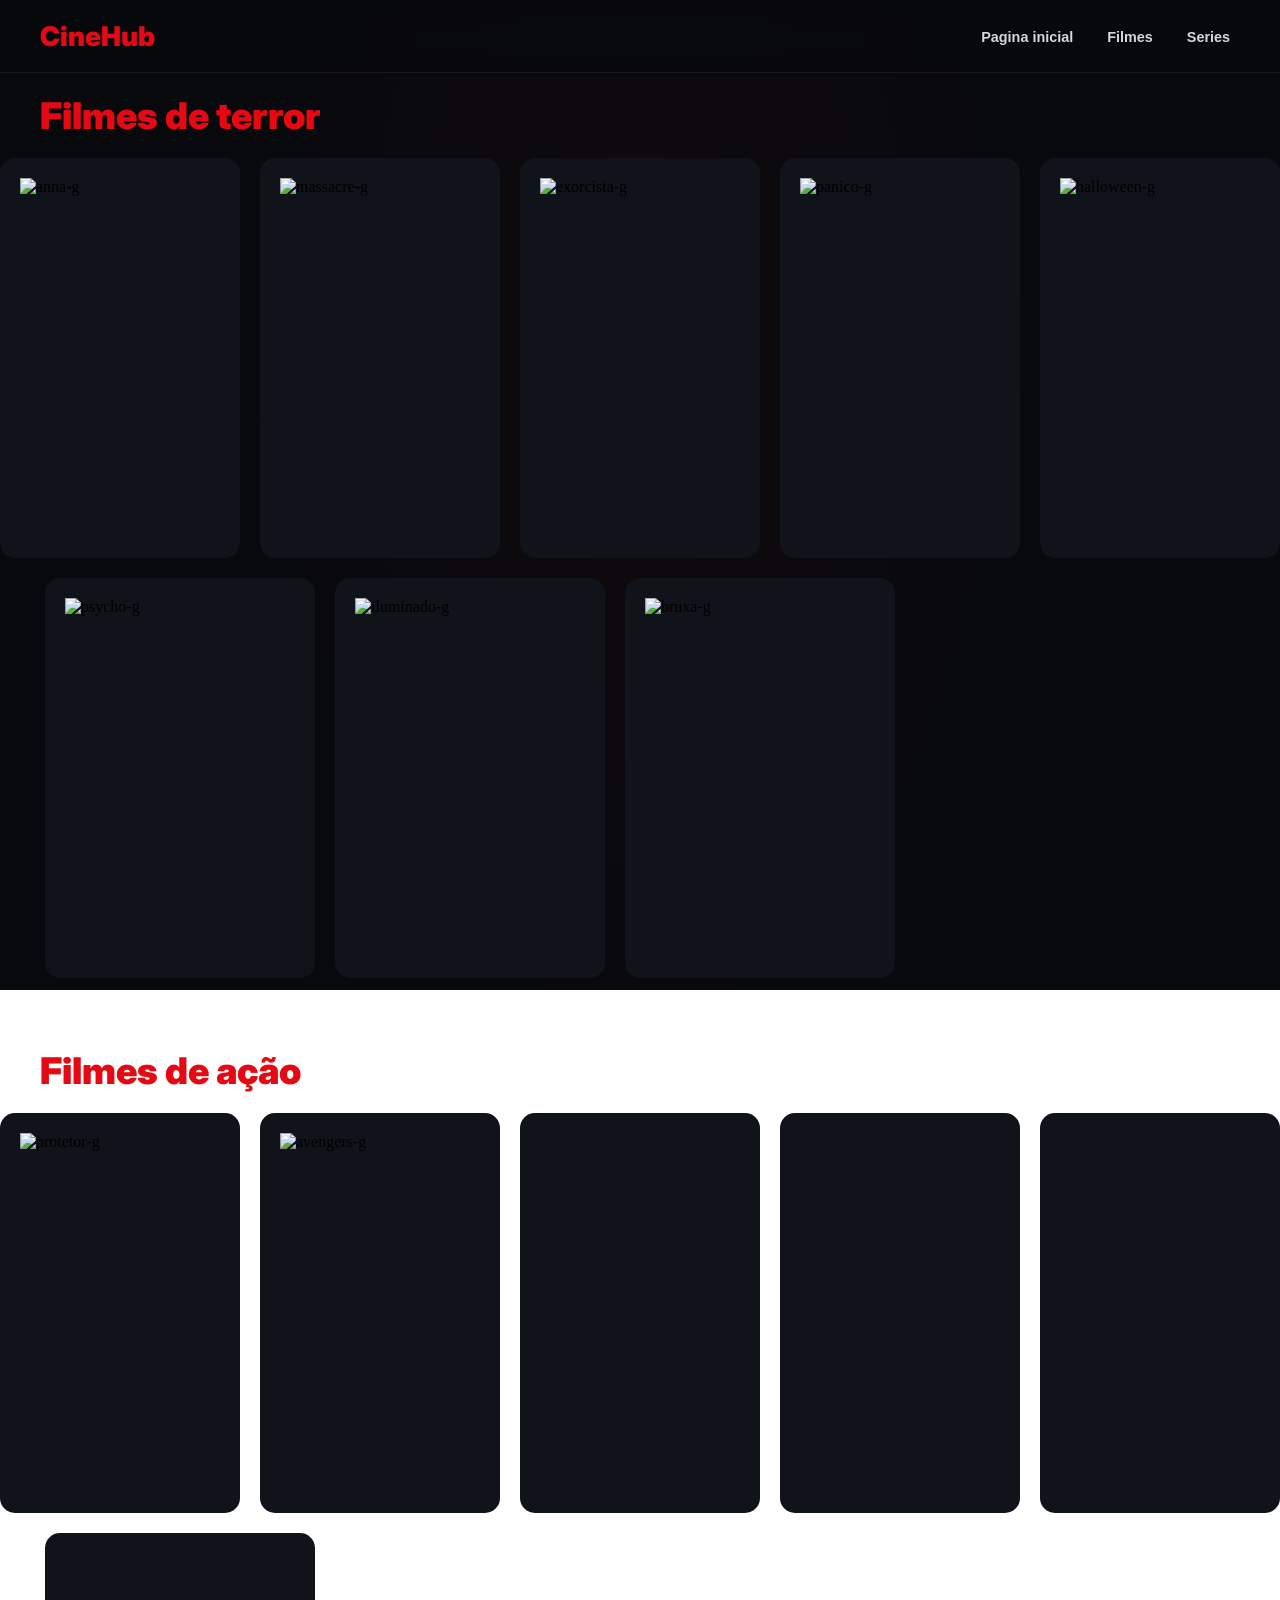
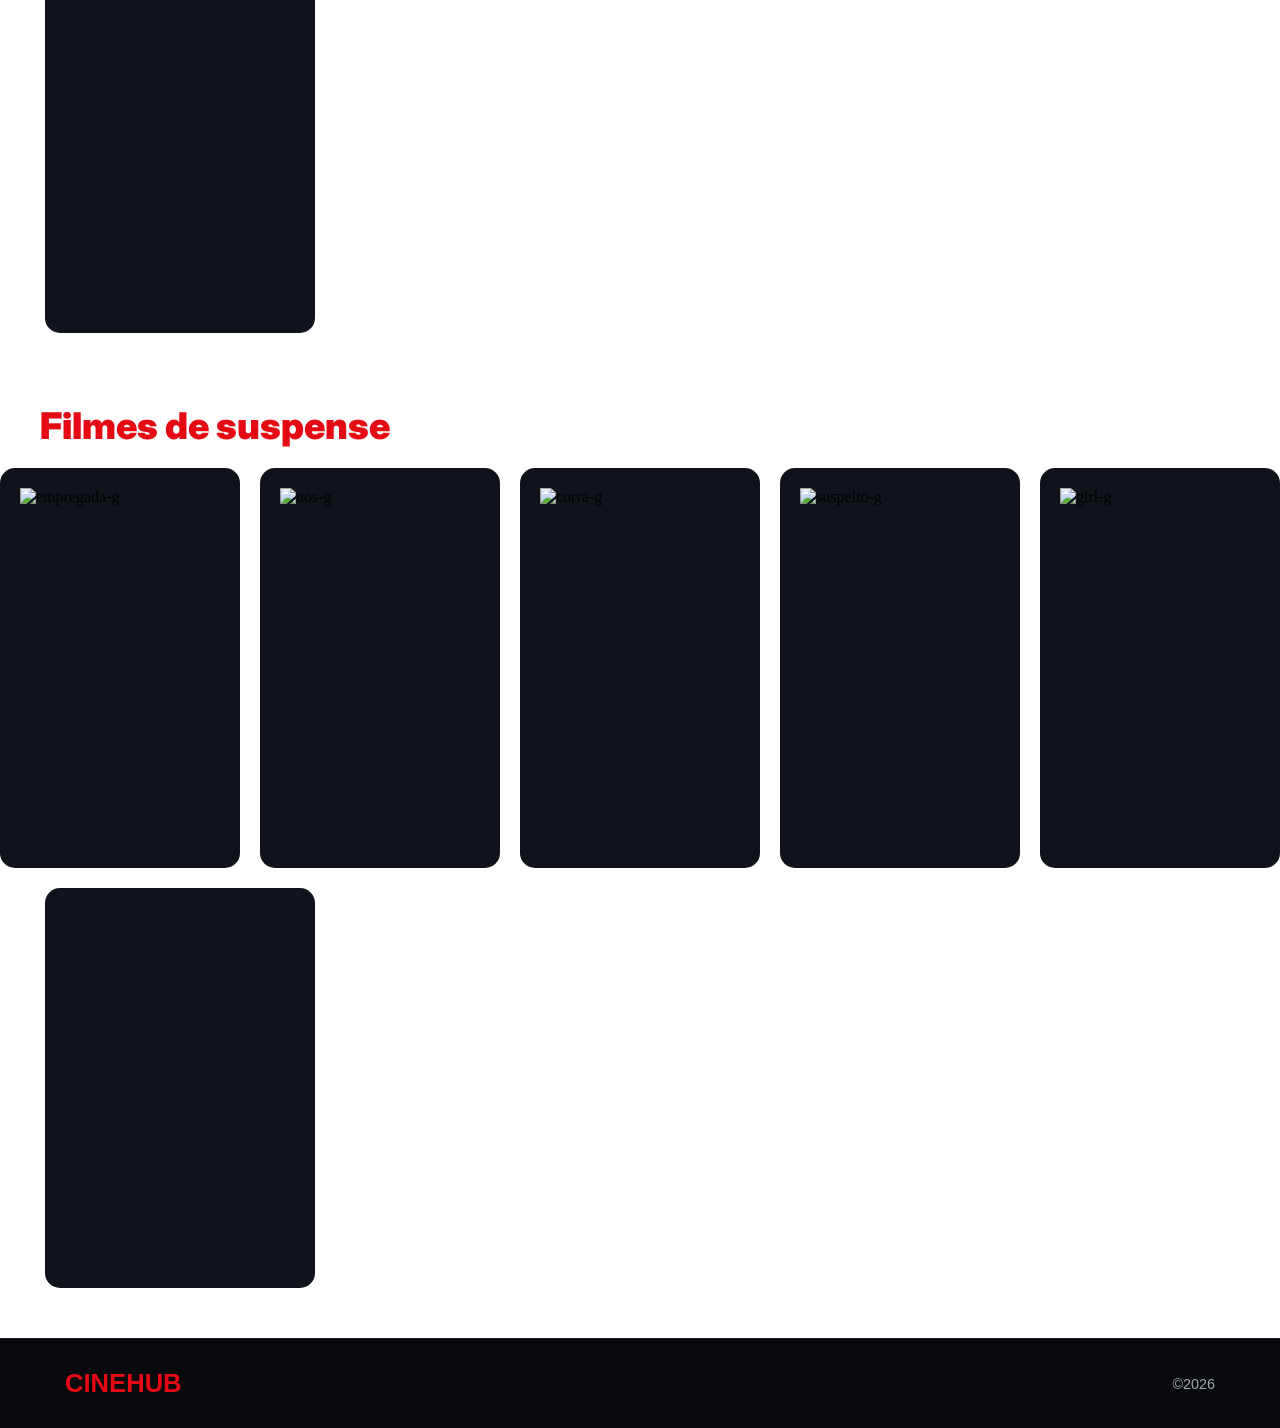
==== commit 0207a6b5: "uni class" ====
--- a/filme/filme.html
+++ b/filme/filme.html
@@ -44,7 +44,7 @@
             
             </div>
 
-            <div class="img-add">
+            <div class="img-add uni">
                         <div class="zo-img">
                                 <img src="imagens/img-terror/psycho-g.png" alt="psycho-g">
                         </div>
@@ -110,7 +110,7 @@
                                 <img src="imagens/img-suspense/girl-g.jpg" alt="girl-g">
                         </div>
                 </div>
-                        <div class="img-add">
+                        <div class="img-add uni">
                                 <div class="zo-img">
             
                                         <img src="imagens/img-suspense/ilha-g.jpg" alt="">
--- a/estilo/style.css
+++ b/estilo/style.css
@@ -332,11 +332,6 @@
     padding-bottom: 70px;
 }
 
-.dupla {
-    display: flex;
-    gap: 20px;
-}
-
 .zo-img {
     background-color: var(--cor12);
     width: 270px;
@@ -454,7 +449,6 @@
     padding: 30px;
     padding-left: 65px;
     padding-right: 65px;
-    margin-top: 20px;
 }
 
 footer p{
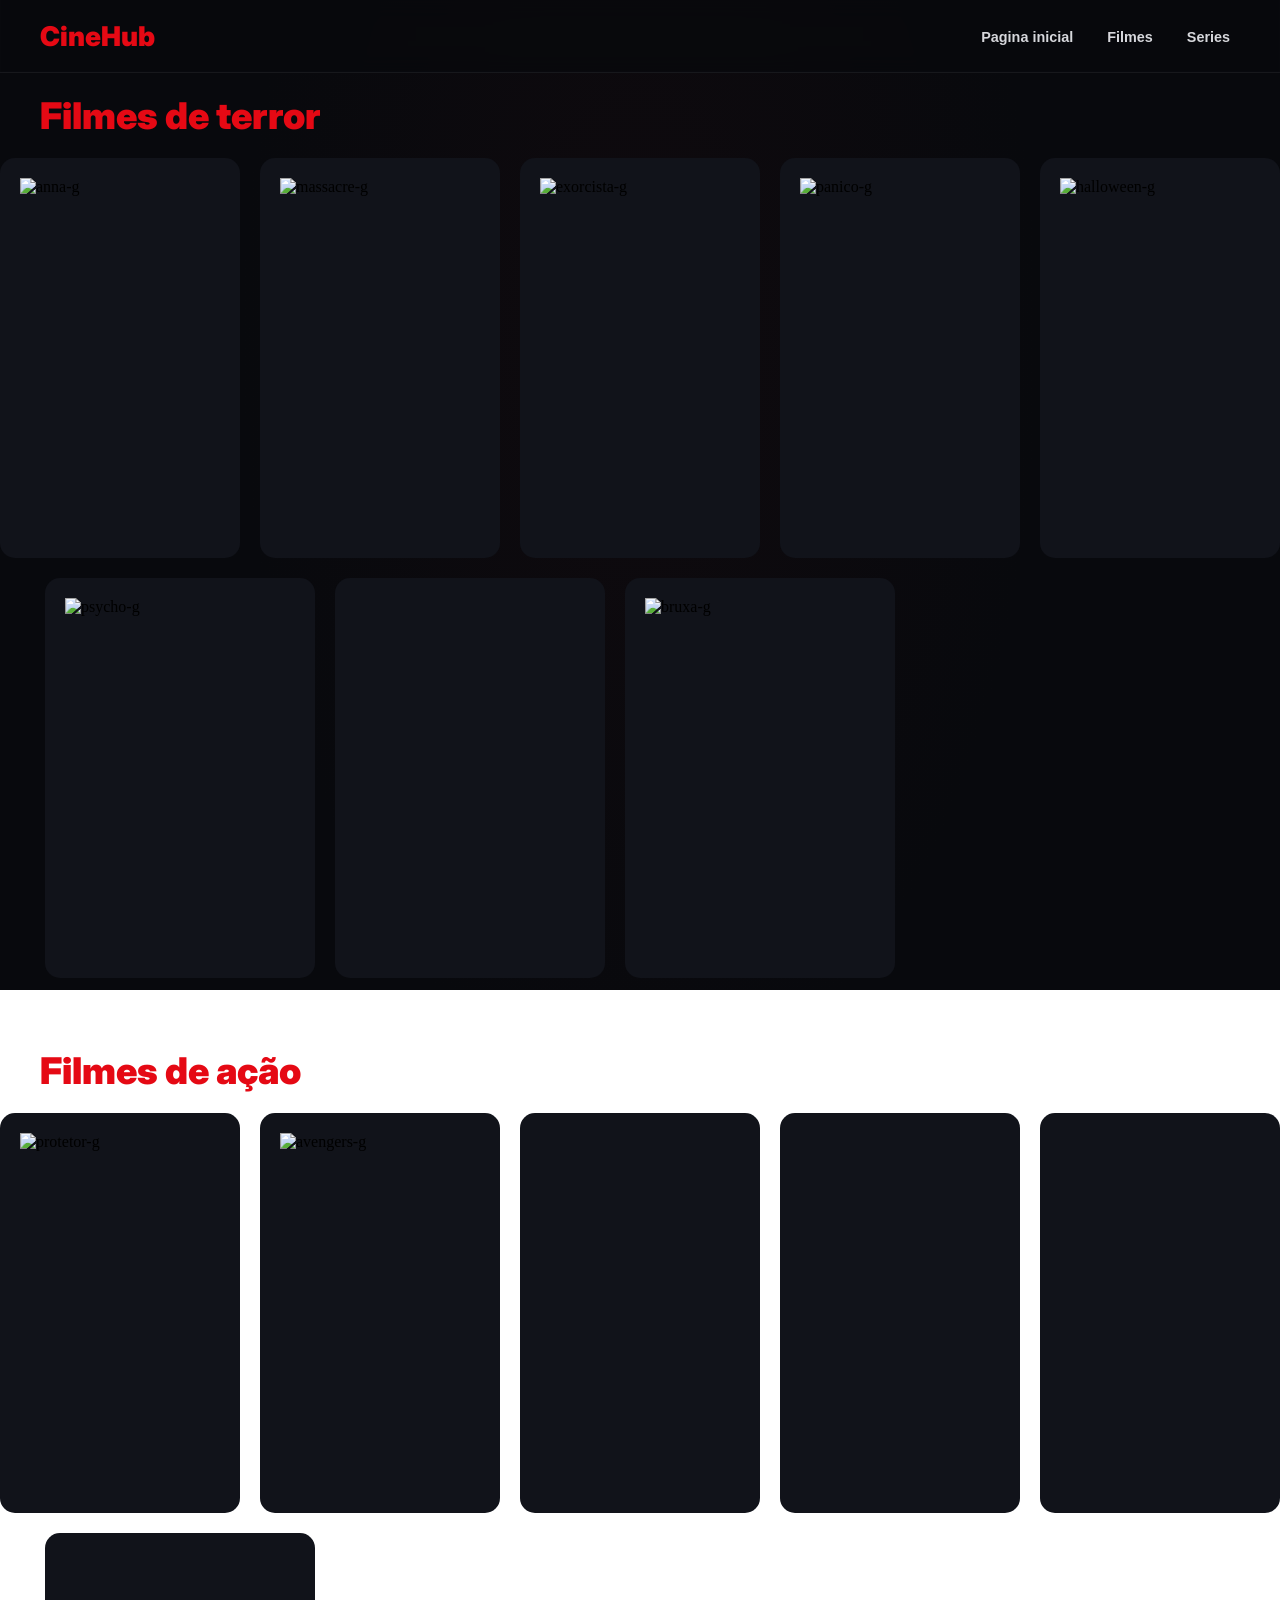
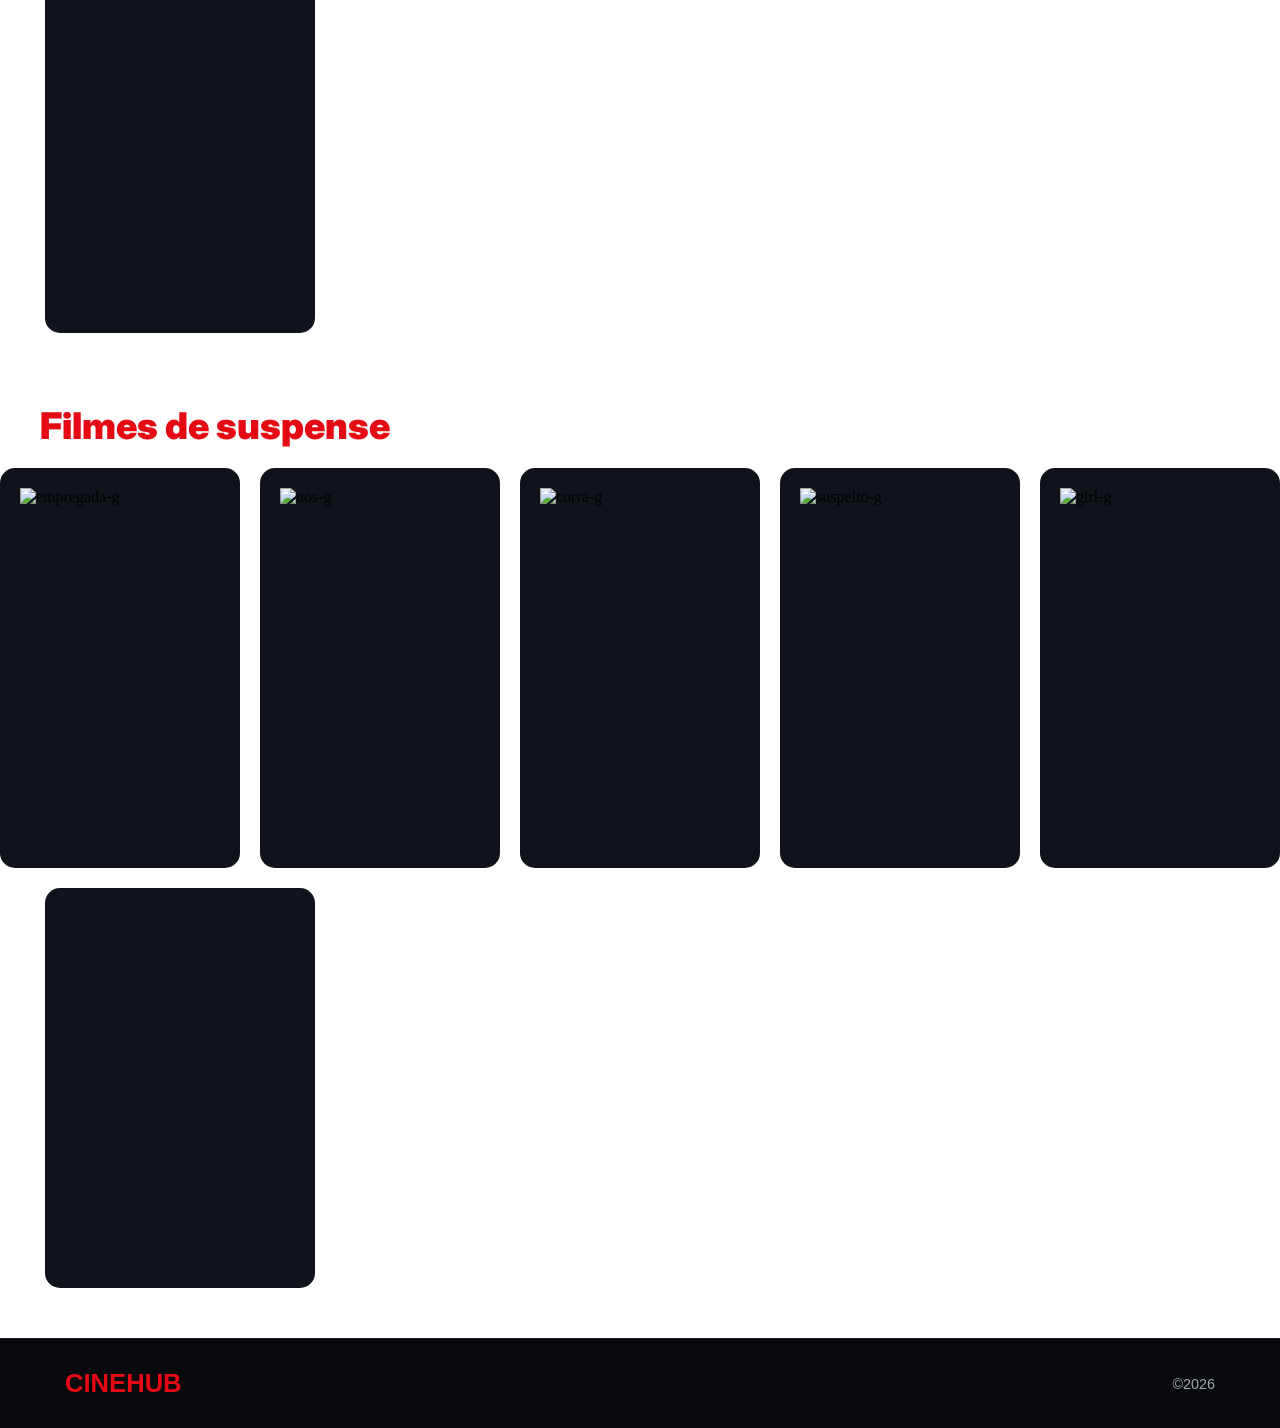
==== commit 1c5e1a04: "rolagem" ====
--- a/filme/filme.html
+++ b/filme/filme.html
@@ -20,72 +20,73 @@
 
     <h2 class="titulo">Filmes de terror</h2>
 
-    <section class="rolagem">
-            <div class="img-add">
+    
+        <section class="rolagem">
+                    <div class="img-add row">
+                                <div class="zo-img">
+                                        <img src="" alt="anna-g">
+                                </div>
+
+                                <div class="zo-img">
+                                        <img src="" alt="massacre-g">
+                                </div>
+
+                                <div class="zo-img">
+                                        <img src="" alt="exorcista-g">
+                                </div>
+
+                                <div class="zo-img">
+                                        <img src="" alt="panico-g">
+                                </div>
+                    
+                                <div class="zo-img">
+                                        <img src="" alt="halloween-g">
+                                </div>
+                    
+                    </div>
+
+            <div class="img-add uni row">
                         <div class="zo-img">
-                                <img src="imagens/img-terror/anna-g.jpg" alt="anna-g">
+                                <img src="" alt="psycho-g">
                         </div>
 
                         <div class="zo-img">
-                                <img src="imagens/img-terror/massacre-g.png" alt="massacre-g">
+                                <img src="">
                         </div>
 
                         <div class="zo-img">
-                                <img src="imagens/img-terror/exorcista-g.jpg" alt="exorcista-g">
+                                <img src="" alt="bruxa-g">
                         </div>
+            </div>
+        </section>
 
+    <h2 class="titulo">Filmes de ação</h2>
+<section class="rolagem">
+
+            <div class="img-add row">
+            
                         <div class="zo-img">
-                                <img src="imagens/img-terror/panico-g.png" alt="panico-g">
+                                <img src="" alt="protetor-g">
+                        </div>
+                        <div class="zo-img">
+                                <img src="" alt="avengers-g">
+                        </div>
+                        <div class="zo-img">
+                                <img src="" alt="">
                         </div>
             
                         <div class="zo-img">
-                                <img src="imagens/img-terror/halloween-g.jpg" alt="halloween-g">
-                        </div>
-            
-            </div>
-
-            <div class="img-add uni">
-                        <div class="zo-img">
-                                <img src="imagens/img-terror/psycho-g.png" alt="psycho-g">
-                        </div>
-
-                        <div class="zo-img">
-                                <img src="imagens/img-terror/iluminado-g.png" alt="iluminado-g">
-                        </div>
-
-                        <div class="zo-img">
-                                <img src="imagens/img-terror/bruxa-g.png" alt="bruxa-g">
-                        </div>
-            </div>
-    </section>
-
-    <h2 class="titulo">Filmes de ação</h2>
-
-    <section class="rolagem">
-            <div class="img-add">
-            
-                        <div class="zo-img">
-                                <img src="imagens/img-acao/protetor-g.png" alt="protetor-g">
-                        </div>
-                        <div class="zo-img">
-                                <img src="imagens/img-acao/avengers-g.jpg" alt="avengers-g">
-                        </div>
-                        <div class="zo-img">
-                                <img src="imagens/img-acao/boyka-g.jpg" alt="">
+                                <img src="" alt="">
                         </div>
             
                         <div class="zo-img">
-                                <img src="imagens/img-acao/homem-g.jpg" alt="">
-                        </div>
-            
-                        <div class="zo-img">
-                                <img src="imagens/img-acao/acao-g.jpg" alt="">
+                                <img src="" alt="">
                         </div>
                 </div>
             
                 <div class="img-add uni">
                         <div class="zo-img">
-                                <img src="imagens/img-acao/ghost-g.jpg" alt="">
+                                <img src="" alt="">
                         </div>
                 </div>
     </section>
@@ -93,27 +94,31 @@
     <h2 class="titulo">Filmes de suspense</h2>
 
     <section class="rolagem">
-            <div class="img-add">
+            <div class="img-add row">
                         <div class="zo-img">
-                                <img src="imagens/img-suspense/empregada-g.png" alt="empregada-g">
+                                <img src="" alt="empregada-g">
                         </div>
+
                         <div class="zo-img">
-                                <img src="imagens/img-suspense/nos-g.jpg" alt="nos-g">
+                                <img src="" alt="nos-g">
                         </div>
+
                         <div class="zo-img">
-                                <img src="imagens/img-suspense/corra-g.jpg" alt="corra-g">
+                                <img src="" alt="corra-g">
                         </div>
+
                         <div class="zo-img">
-                                <img src="imagens/img-suspense/suspeito-g.jpg" alt="suspeito-g">
+                                <img src="" alt="suspeito-g">
                         </div>
+
                         <div class="zo-img">
-                                <img src="imagens/img-suspense/girl-g.jpg" alt="girl-g">
+                                <img src="" alt="girl-g">
                         </div>
                 </div>
                         <div class="img-add uni">
                                 <div class="zo-img">
             
-                                        <img src="imagens/img-suspense/ilha-g.jpg" alt="">
+                                        <img src="" alt="">
             
                                 </div>
                         </div>
--- a/estilo/style.css
+++ b/estilo/style.css
@@ -270,7 +270,7 @@
         align-items: center;
         justify-content: center;
         flex-direction: column;
-        gap: 15px;
+        gap: 10px;
     }
 
     .contain-div {
@@ -282,11 +282,11 @@
     }
 
     .contain-img .img {
-        width: 220px;
+        width: 190px;
     }
 
     .ave-g {
-        width: 450px;
+        width: 390px;
         height: 270px;
     }
 }
@@ -310,6 +310,11 @@
     margin-left: 40px;
 }
 
+.dupla {
+    display: flex;
+    gap: 20px;
+}
+
 .img-add{
     display: flex;
     justify-content: center;
@@ -322,14 +327,6 @@
     margin-left: 45px;
     margin-right: 45px;
     padding-bottom: 50px;
-}
-
-#traco {
-    width: 95%;
-    margin: auto;
-    border-bottom: 1px solid var(--cor7);
-    padding-top: 25px;
-    padding-bottom: 70px;
 }
 
 .zo-img {
@@ -344,6 +341,48 @@
 .zo-img:hover {
     transform: translate(0%, -2%) scale(102%);
     box-shadow: 0px 0px 15px var(--cor2);
+}
+
+@media (max-width: 600px) {
+    .rolagem {
+        display: flex;
+        gap: 10px;
+        overflow-x: auto;
+        scrollbar-width: none;
+    }
+
+    .dupla {
+        display: flex;
+        justify-content: center;
+        flex-wrap: wrap;
+        gap: 10px;
+    }
+
+    .dupla2 {
+        margin-left: 5px;
+    }
+
+    .img-add {
+        justify-content: center;
+        flex-direction: column;
+        gap:15px;
+    }
+
+    .row {
+        display: flex;
+        gap: 10px;
+        flex-direction: row;
+        margin-left: 5px;
+    }
+
+    .uni {
+        margin-left: 0;
+        margin-right: 0;
+    }
+
+    .zo-img {
+        width: 190px;
+    }
 }
 
 .ge-info{
@@ -401,18 +440,8 @@
         margin-left: 15px;
     }
 
-    .rolagem {
-        display: flex;
-        gap: 20px;
-        justify-content: flex-start;
-        overflow-x: auto;
-        scrollbar-width: none;
-        margin-left: 20px;
-        margin-right: 20px;
-    }
-
     .zo-img {
-        width: 220px;
+        width: 190px;
         height: 350px;
         transition: none;
         flex-shrink: 0;
@@ -433,11 +462,6 @@
     .div-info {
         width: 100%;
         border-radius: 0;
-    }
-
-    .uni {
-        margin-left: 0;
-        margin-right: 0;
     }
 }
 
@@ -466,3 +490,13 @@
     margin-left: auto;
 }
 
+@media (max-width: 600px) {
+    footer {
+        padding: 15px;
+    }
+
+    footer p {
+        font-size: 1em;
+    }
+}
+
